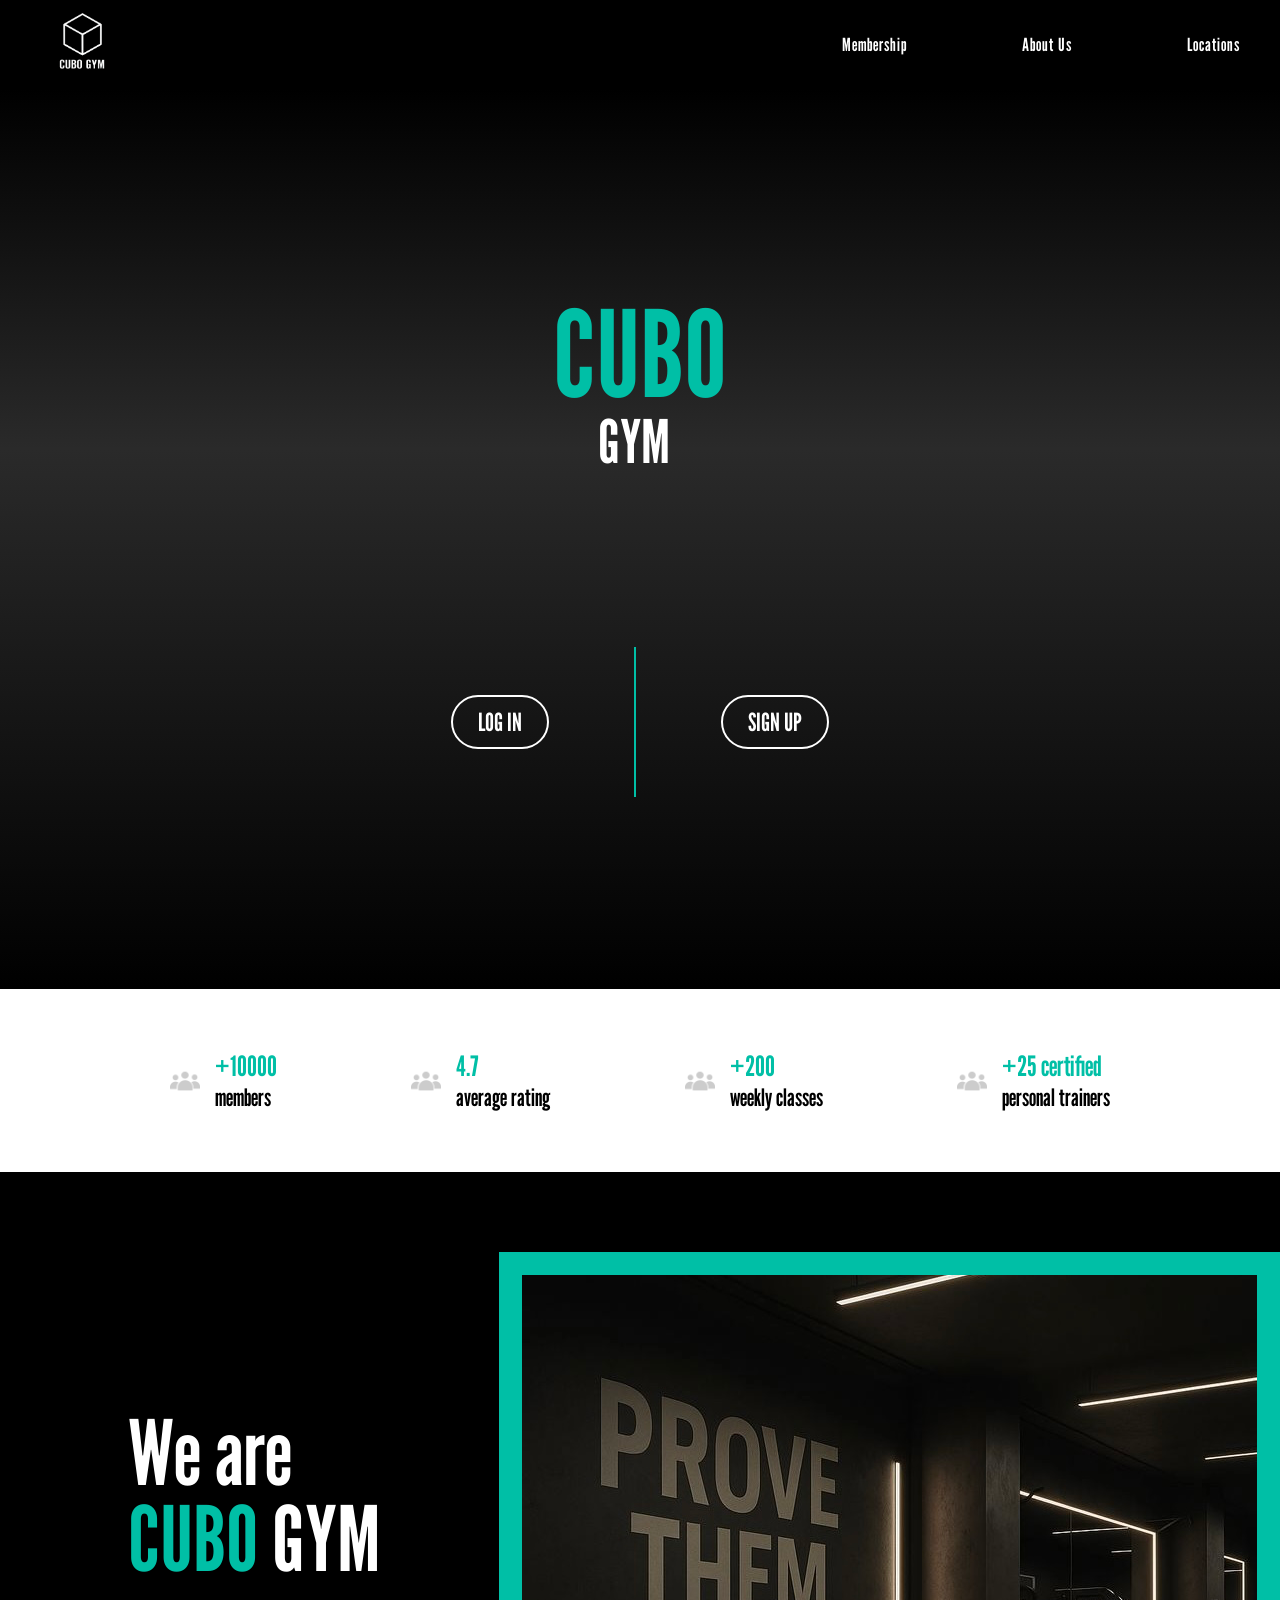
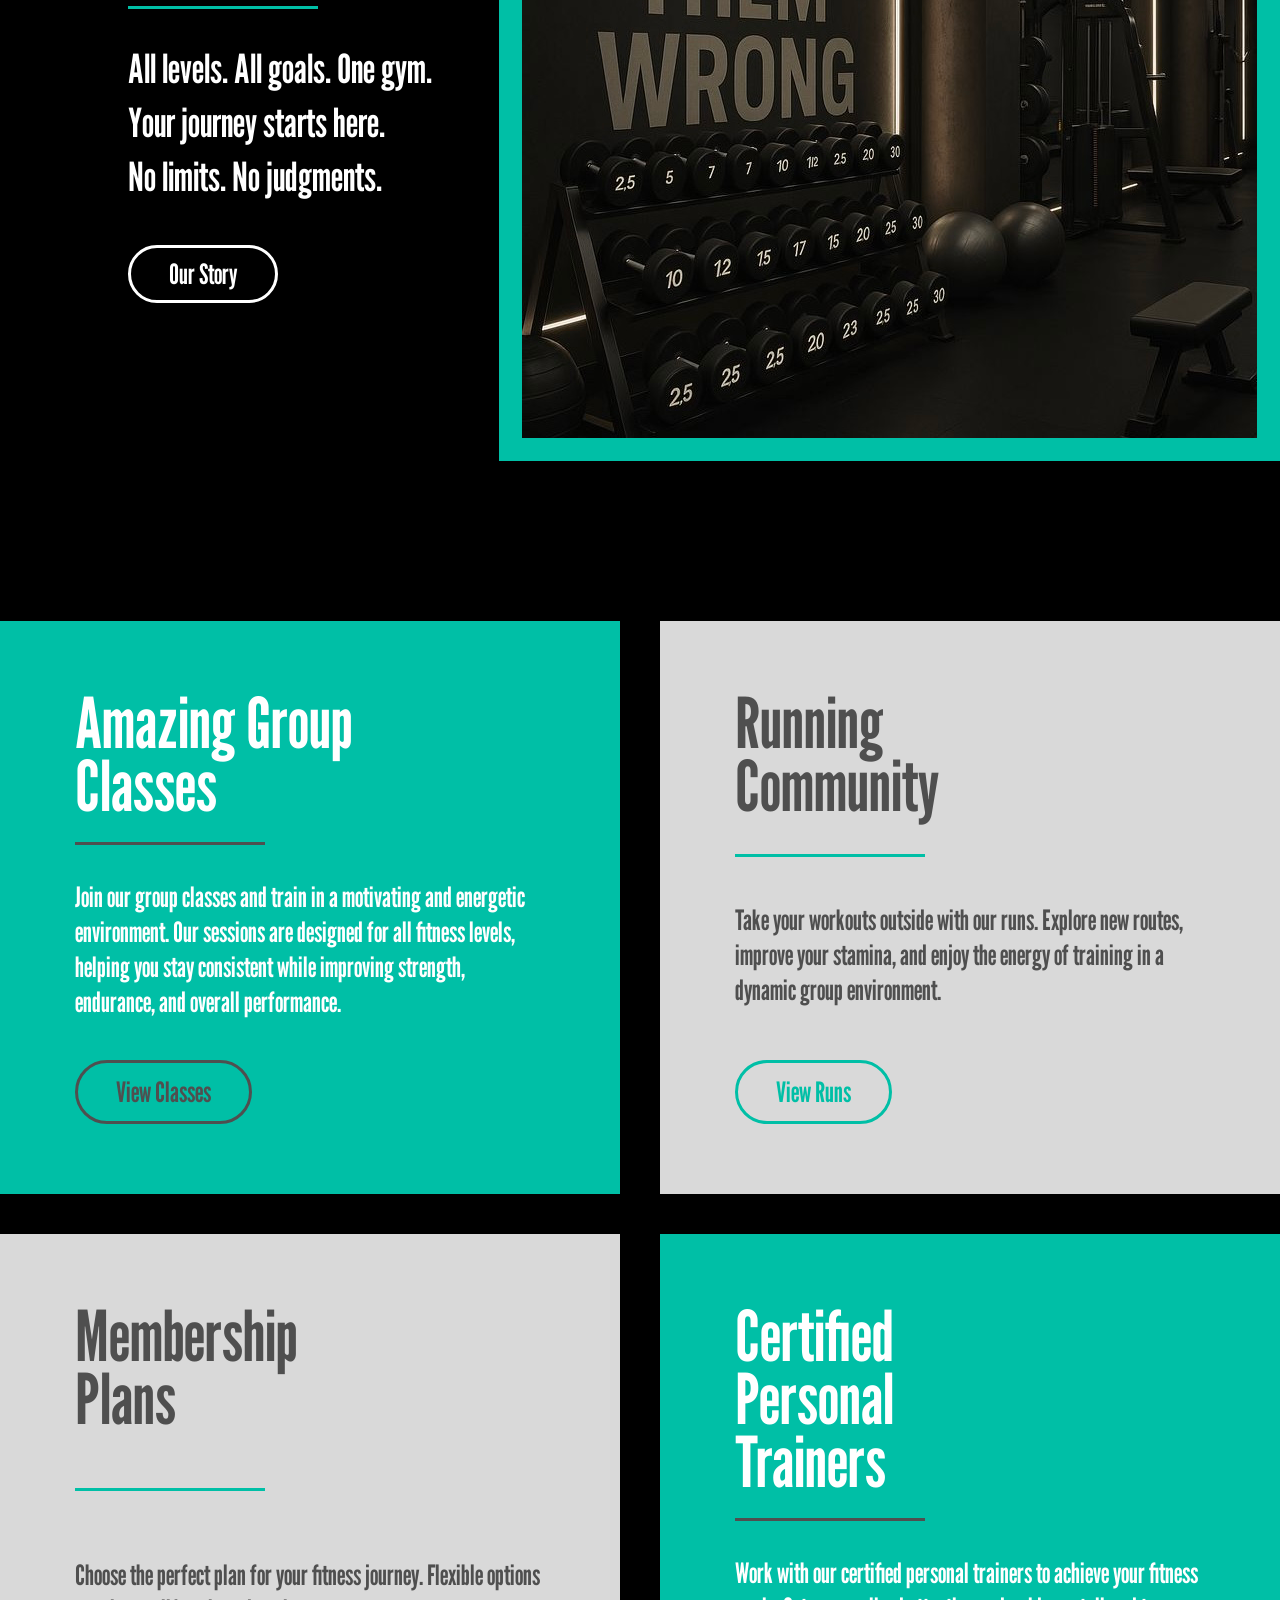
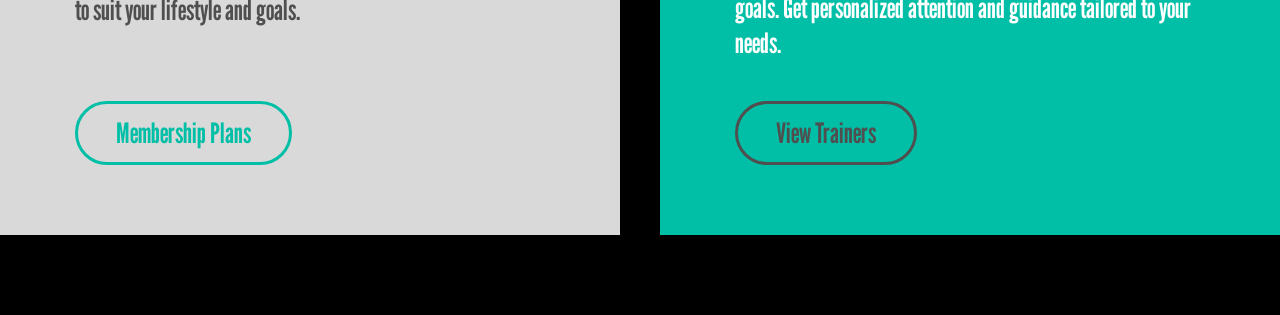
==== HTML/index.html @ 303e876b "parte dos cards está feita, tanto html como css, continua a faltar parte de resizing" ====
<!DOCTYPE html>
<html lang="en">
<head>
    <meta charset="UTF-8">
    <meta name="viewport" content="width=device-width, initial-scale=1.0">
    <title>CUBO GYM</title>
    <link rel="stylesheet" href="../CSS/index.css">
    <link href="https://fonts.googleapis.com/css2?family=League+Gothic&display=swap" rel="stylesheet">
</head>
<body>
    <header>
        <nav class="navbar">
            <a href="index.html" class="logo">
                <img src="../images/logo.png" alt="CUBO GYM logo">
            </a>

            <ul class="nav-links">
                <li><a href="membership.html">Membership</a></li>
                <li><a href="about.html">About Us</a></li>
                <li><a href="locations.html">Locations</a></li>
            </ul>
        </nav>
    </header>

    <main>
        <section class="hero">
            <div class="hero-title">
                <h1>CUBO</h1>
                <h2>GYM</h2>
            </div>

            <div class="hero-buttons">
                <a href="login.html">LOG IN</a>
                <div class = "hero-divider"></div>
                <a href="register.html">SIGN UP</a>
            </div>
        </section>

        <section class="stats">
            <div class="stat-card">
                <img src="../images/membros.png" alt="logo">
                <p class="stat-number">+10000</p>
                <p class="stat-text">members</p>
            </div>

            <div class="stat-card">
                <img src="../images/membros.png" alt="logo">
                <p class="stat-number">4.7</p>
                <p class="stat-text">average rating</p>
            </div>

            <div class="stat-card"> 
                <img src="../images/membros.png" alt="logo">
                <p class="stat-number">+200</p>
                <p class="stat-text">weekly classes</p>
            </div>

            <div class="stat-card">
                <img src="../images/membros.png" alt="logo">
                <p class="stat-number">+25 certified</p>
                <p class="stat-text">personal trainers</p>
            </div>
        </section>

        <section class="about">
            <div class="about-text">
                <h2>We are<br><span>CUBO</span> GYM</h2>
                <div class="about-divider"></div>
                <p>All levels. All goals. One gym.</p>
                <p>Your journey starts here.</p>
                <p>No limits. No judgments.</p>

                <a href="about.html" class="about-button">Our Story</a>
            </div>

            <div class="about-image">
                <img src="../images/gym.png" alt="Interior of CUBO GYM">
            </div>
        </section>

        <section class = "cards">
            <div class = "card1">
                <h2>Amazing Group Classes</h2>
                <div class="about-divider1"></div>
                <p>Join our group classes and train in a motivating and energetic environment. Our sessions are designed for all fitness levels, helping you stay consistent while improving strength, endurance, and overall performance.</p>

                <a href="classes.html" class="card-button">View Classes</a>
            </div>
            <div class = "card">
                <h2>Running Community</h2>
                <div class="about-divider"></div>
                <p>Take your workouts outside with our runs. Explore new routes, improve your stamina, and enjoy the energy of training in a dynamic group environment.</p>

                <a href="runs.html" class="card-button">View Runs</a>
            </div>
            <div class = "card">
                <h2>Membership Plans</h2>
                <div class="about-divider"></div>
                <p>Choose the perfect plan for your fitness journey. Flexible options to suit your lifestyle and goals.</p>

                <a href="membership.html" class="card-button">Membership Plans</a>
            </div>
            <div class = "card1">
                <h2>Certified Personal Trainers</h2>
                <div class="about-divider1"></div>
                <p>Work with our certified personal trainers to achieve your fitness goals. Get personalized attention and guidance tailored to your needs.</p>

                <a href="trainers.html" class="card-button">View Trainers</a>
            </div>
        </section>
    </main>

</body>
</html>
---- CSS/index.css ----
* {
    margin: 0;
    padding: 0;
    box-sizing: border-box;
}

body {
    font-family: 'League Gothic', sans-serif;
    background-color: black;
    color: white;
}

/*navbar*/
.navbar {
    display:flex;
    align-items: center;
    justify-content: space-between;

    padding : 0px 40px;
    background-color: black;
}

.logo img{
    height: 85px;
}

.nav-links {
    display: flex;
    gap: 115px;

    list-style: none;
    margin: 0;
    padding: 0;
}

.nav-links a {
    text-decoration: none;
    color: white;
    font-size: 18px;
    font-family: 'League Gothic', sans-serif;
    letter-spacing: 1px;

    transition: 0.3s;
}

.nav-links a:hover {
    color: #00bfa6;
}

/*hero*/
.hero {
    display: flex;
    flex-direction: column;
    align-items: center;
    justify-content: center;

    padding: 80px 10%;
    background: linear-gradient( to bottom, #000000 0%, #2a2a2a 40%, #000000 100%);
    min-height: 100vh;
}


.hero-title {
    font-family: 'League Gothic', sans-serif;
    color: white;
    margin: 0;
}

.hero-title h1 {
    font-size: 120px;
    margin: 0;
    color: #00bfa6;
    margin-bottom: -20px;
}

.hero-title h2 {
    font-size: 60px;
    margin: 0 0 170px 45px;
    
    
}

.hero-buttons {
    display: flex;
    gap: 20px;
    font-size: 25px;
    font-family: 'League Gothic', sans-serif;
    align-items: center;
    gap: 85px;
}

.hero-divider {
    width: 1.5px;
    height: 150px;
    background-color: #00bfa6;
}

.hero-buttons a {
    padding: 10px 25px;
    border: 2px solid white;
    border-radius: 50px;
    color: white;
    text-decoration: none;
    transition: 0.3s;
    align-items: center;
}

.hero-buttons a:hover {
    color: #00bfa6;
    border-color: #00bfa6;
    transform: scale(1.15);
}

/*stats*/
.stats {
    display: flex;
    justify-content: space-around;
    padding: 60px 8%;
    background-color: white;
    font-family: 'League Gothic', sans-serif;
    color: black;
}

.stat-card {
    display: grid;
    grid-template-columns: auto 1fr;
    grid-template-rows: auto auto;
    column-gap: 15px;
    align-items: center;
}

.stat-card img {
    grid-row: 1 / 3;
    height: 30px;
    opacity: 0.2;
}

.stat-number {
    font-size: 28px;
    color: #00bfa6;
    margin: 0;
}

.stat-text {
    font-size: 24px;
    color: black;
}

/* about */
.about {
    display: flex;
    justify-content: space-between;
    align-items: center;

    padding: 80px 0 80px 10%;
    background-color: black;
}

.about-text {
    max-width: 420px;
    font-family: 'League Gothic', sans-serif;
}

.about-text h2 {
    margin: 0;
    font-size: 90px;
    line-height: 0.95;
    color: white;
    font-weight: normal;
}

.about-text h2 span {
    color: #00bfa6;
}

.about-divider {
    width: 190px;
    height: 2px;
    background-color: #00bfa6;
    margin: 18px 0 35px 0;
}

.about-text p {
    margin: 0;
    color: white;
    font-size: 40px;
    line-height: 1.2;
}

.about-text p + p {
    margin-top: 6px;
}

.about-button {
    display: inline-block;
    margin-top: 45px;
    padding: 12px 38px;

    border: 3px solid white;
    border-radius: 999px;

    color: white;
    text-decoration: none;
    font-family: 'League Gothic', sans-serif;
    font-size: 28px;
    line-height: 1;
    transition: 0.3s;
}

.about-button:hover {
    color: #00bfa6;
    border-color: #00bfa6;
    transform: scale(1.15);
}

.about-image img {
    display: block;
    width: 100%;
    height: auto;
    border: 23px solid #00bfa6;
}

/* cards */
.cards {
    display: grid;
    grid-template-columns: repeat(2, 1fr);
    gap: 40px;
    padding: 80px 0;
}

.card,
.card1 {
    padding: 70px 75px;
    min-height: 420px;
    display: flex;
    flex-direction: column;
    justify-content: space-between;
    box-sizing: border-box;
}

.card {
    background-color: #d9d9d9;
}

.card1 {
    background-color: #00bfa6;
}

.card h2,
.card1 h2 {
    margin: 0;
    font-size: 70px;
    line-height: 0.9;
    max-width: 320px;
    font-family: 'League Gothic', sans-serif;
    font-weight: normal;
}

.card h2 {
    color: #4f4f4f;
}

.card1 h2 {
    color: white;
}

.about-divider,
.about-divider1 {
    width: 190px;
    height: 3px;
    margin: 25px 0 35px 0;
}

.about-divider {
    background-color: #00bfa6;
}

.about-divider1 {
    background-color: #4f4f4f;
}

.card p,
.card1 p {
    margin: 0;
    font-size: 28px;
    line-height: 1.25;
    font-family: 'League Gothic', sans-serif;
    max-width: 500px;
}

.card p {
    color: #4f4f4f;
}

.card1 p {
    color: white;
}

.card-button {
    display: inline-block;
    align-self: flex-start;
    margin-top: 40px;
    padding: 12px 38px;
    border-radius: 50px;
    text-decoration: none;
    font-family: 'League Gothic', sans-serif;
    font-size: 28px;
    transition: 0.3s;
}

.card .card-button {
    border: 3px solid #00bfa6;
    color: #00bfa6;
    background-color: transparent;
}

.card1 .card-button {
    border: 3px solid #4f4f4f;
    color: #4f4f4f;
    background-color: transparent;
}

.card-button:hover {
    transform: scale(1.15);
}
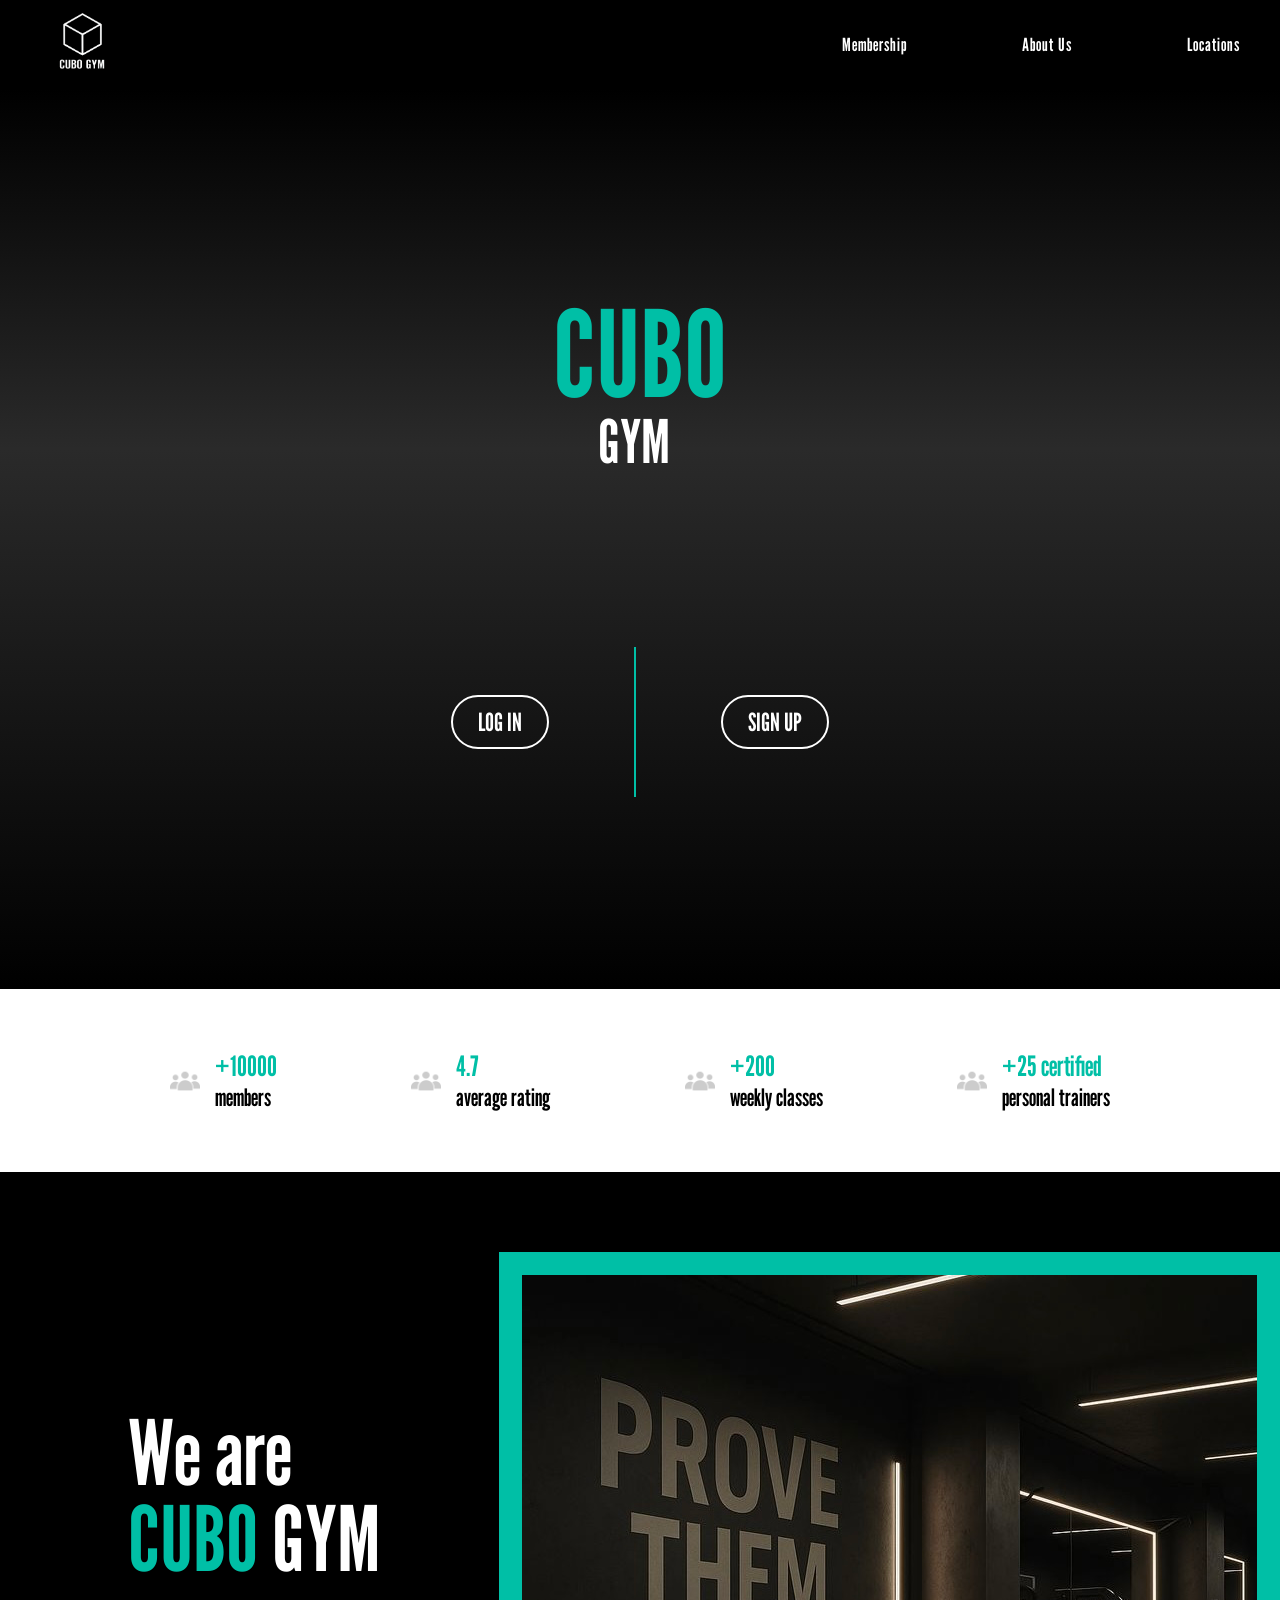
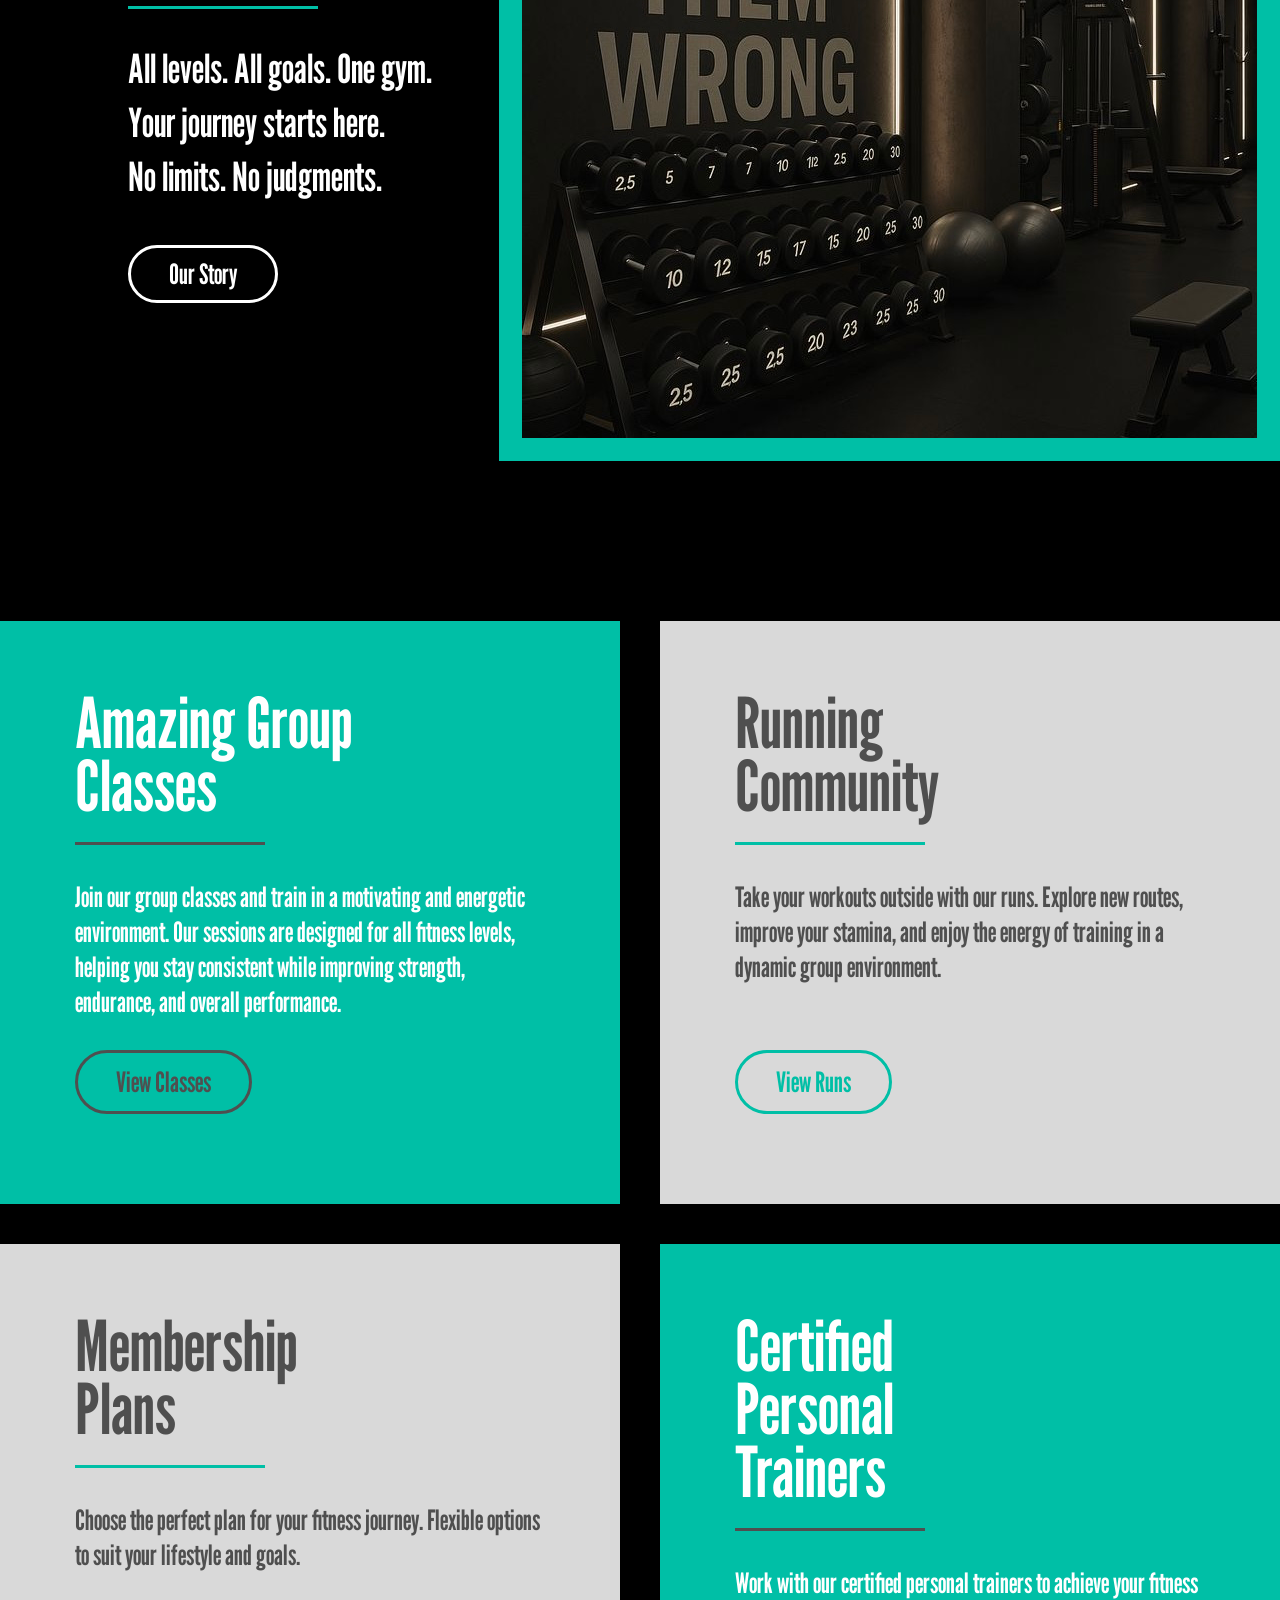
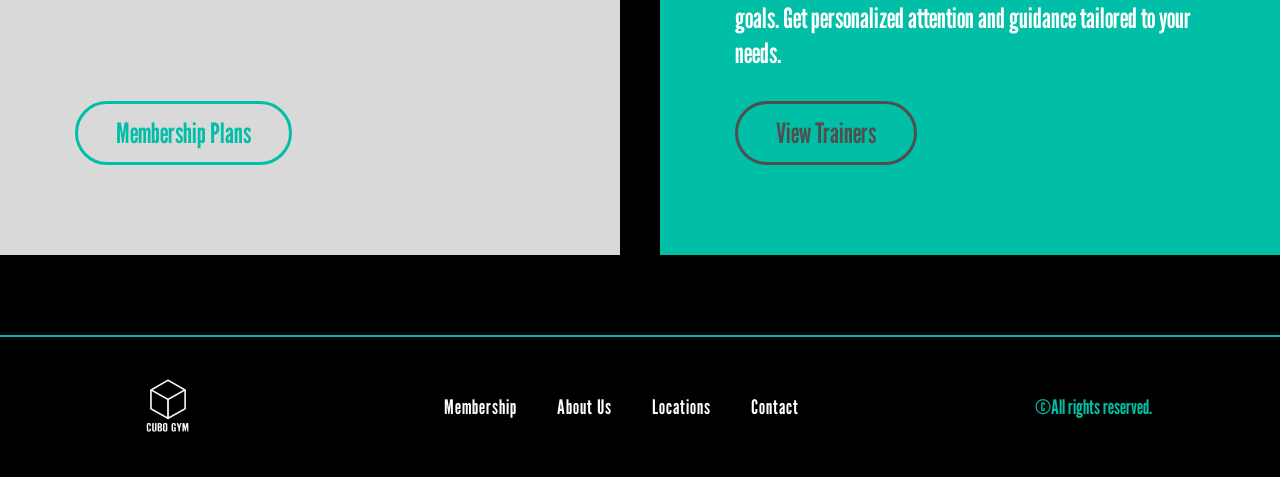
==== commit fe7b7bea: "footer feito" ====
--- a/HTML/index.html
+++ b/HTML/index.html
@@ -109,6 +109,22 @@
             </div>
         </section>
     </main>
-
-</body>
+    
+    <footer class="footer">
+        <div class="footer-left">
+            <a href="index.html" class="footer-logo">
+                <img src="../images/logo.png" alt="CUBO GYM logo">
+             </a>
+        </div>
+        <div class="footer-center">
+            <a href="membership.html">Membership</a>
+            <a href="about.html">About Us</a>
+            <a href="locations.html">Locations</a>
+            <a href="contact.html">Contact</a>
+        </div>
+        <div class="footer-right">
+            <p>&copy;All rights reserved.</p>
+        </div>
+        </footer>
+    </body>
 </html>
--- a/CSS/index.css
+++ b/CSS/index.css
@@ -234,7 +234,7 @@
     min-height: 420px;
     display: flex;
     flex-direction: column;
-    justify-content: space-between;
+    justify-content: flex-start;
     box-sizing: border-box;
 }
 
@@ -282,6 +282,7 @@
 .card p,
 .card1 p {
     margin: 0;
+    margin-bottom: 30px;
     font-size: 28px;
     line-height: 1.25;
     font-family: 'League Gothic', sans-serif;
@@ -299,7 +300,8 @@
 .card-button {
     display: inline-block;
     align-self: flex-start;
-    margin-top: 40px;
+    margin-top: auto;
+    margin-bottom: 20px;
     padding: 12px 38px;
     border-radius: 50px;
     text-decoration: none;
@@ -322,4 +324,45 @@
 
 .card-button:hover {
     transform: scale(1.15);
+}
+
+/* footer */
+.footer {
+    display: flex;
+    justify-content: space-between;
+    align-items: center;
+
+    padding: 30px 10%;
+    background-color: black;
+    border-top: 2px solid #00bfa6;
+}
+
+.footer-left img {
+    height: 80px;
+    display: block;
+}
+
+.footer-center {
+    display: flex;
+    gap: 40px;
+}
+
+.footer-center a {
+    text-decoration: none;
+    color: white;
+    font-family: 'League Gothic', sans-serif;
+    font-size: 20px;
+    letter-spacing: 1px;
+    transition: 0.3s;
+}
+
+.footer-center a:hover {
+    color: #00bfa6;
+}
+
+.footer-right p {
+    margin: 0;
+    color: #00bfa6;
+    font-family: 'League Gothic', sans-serif;
+    font-size: 20px;
 }
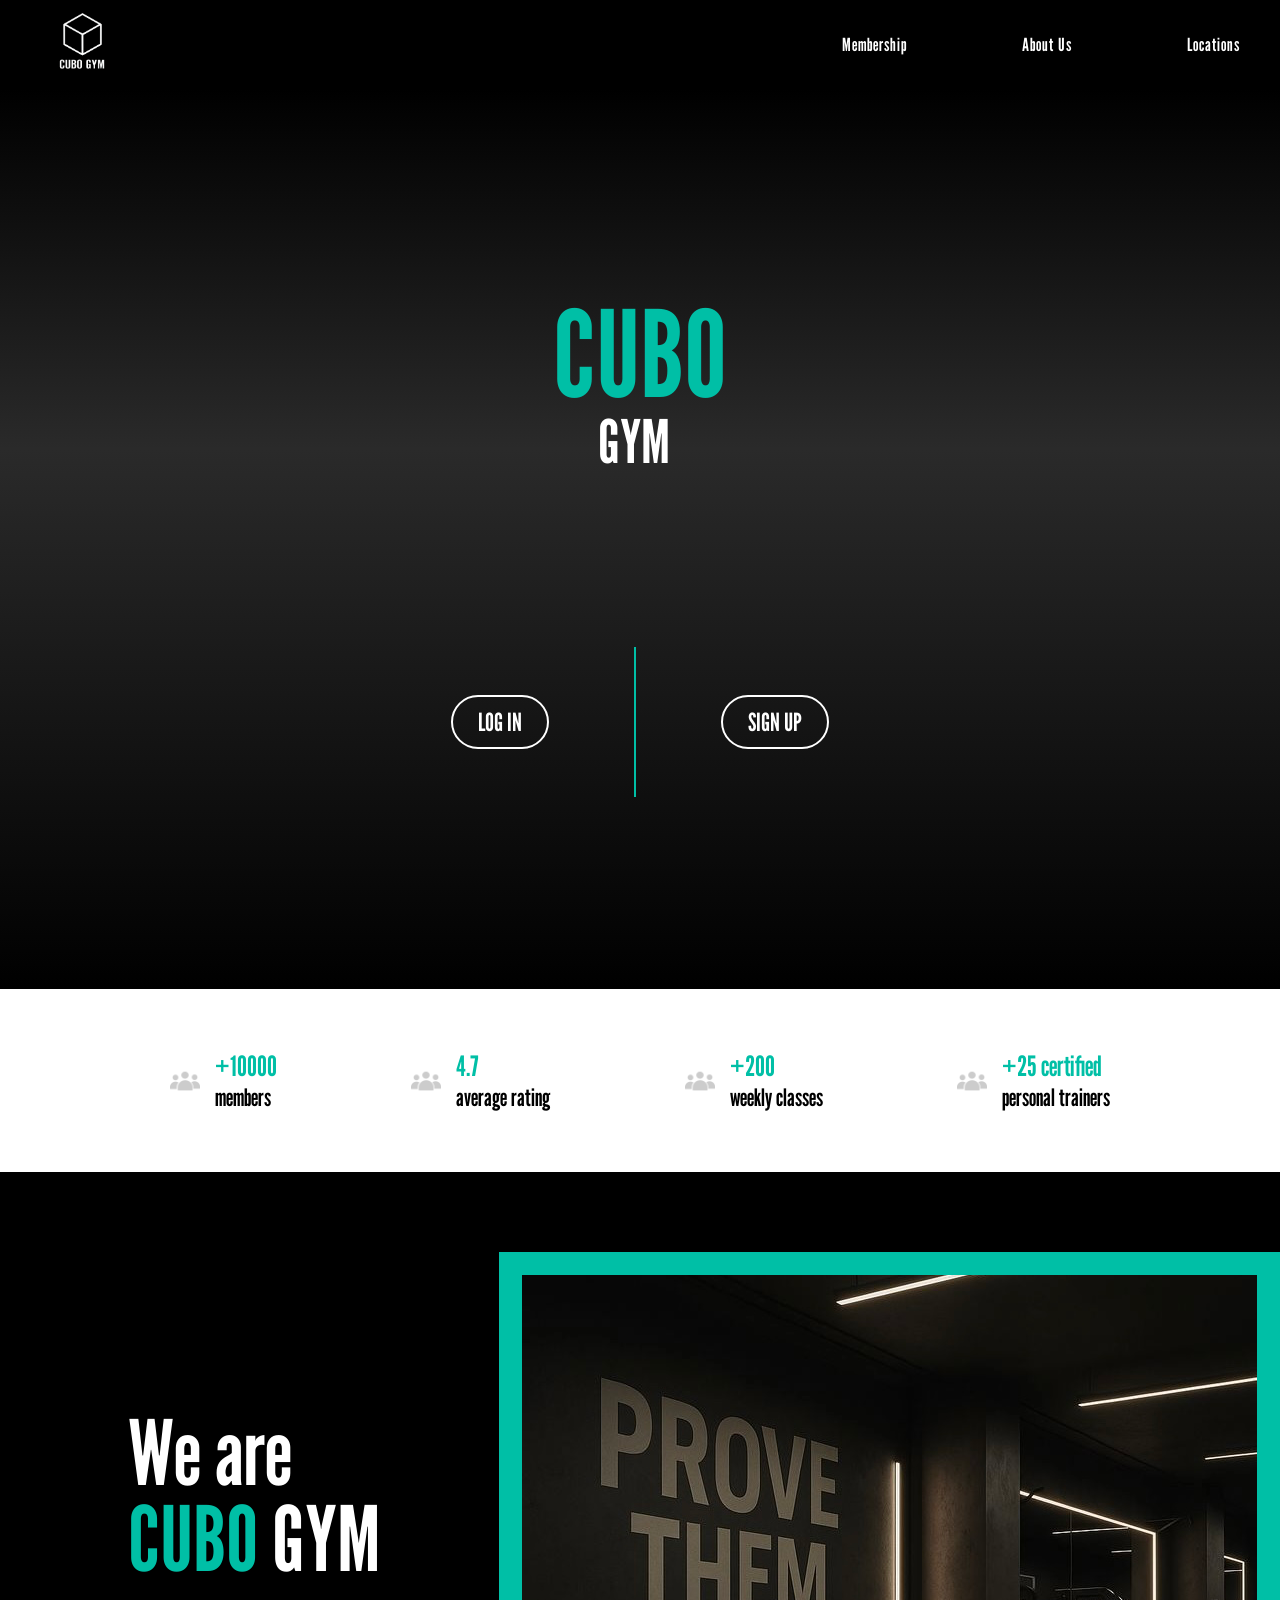
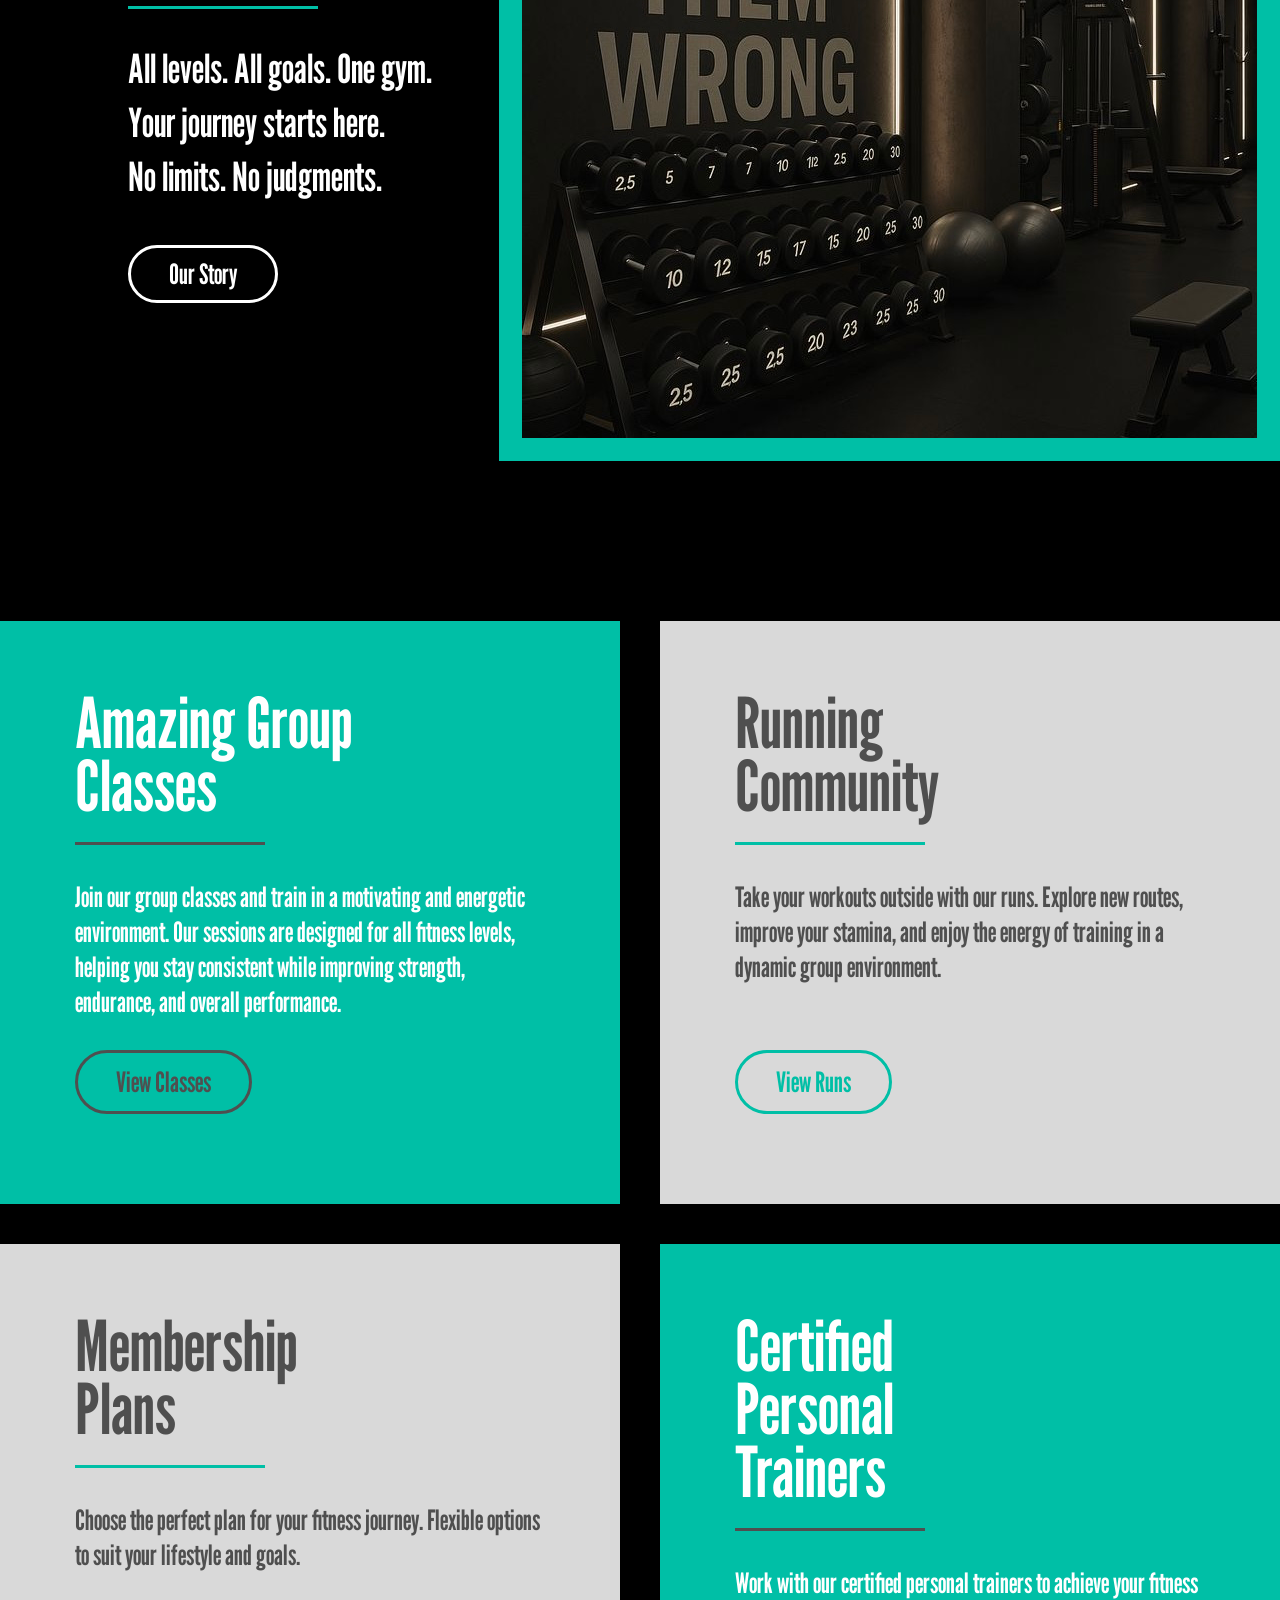
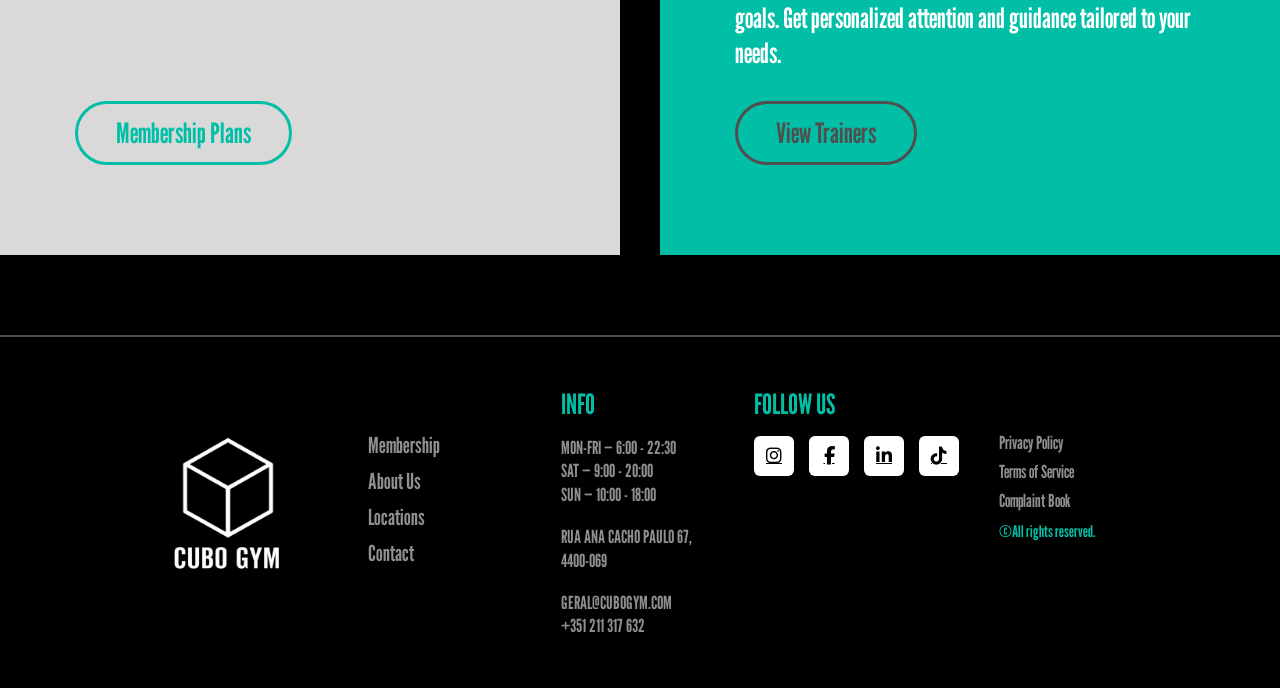
==== commit 2d95536b: "melhorei o footer, acrescentei conteúdo no html e deixei a disposição do footer bonita e responsiva" ====
--- a/HTML/index.html
+++ b/HTML/index.html
@@ -6,6 +6,7 @@
     <title>CUBO GYM</title>
     <link rel="stylesheet" href="../CSS/index.css">
     <link href="https://fonts.googleapis.com/css2?family=League+Gothic&display=swap" rel="stylesheet">
+    <link rel="stylesheet" href="https://cdnjs.cloudflare.com/ajax/libs/font-awesome/6.5.0/css/all.min.css">
 </head>
 <body>
     <header>
@@ -111,18 +112,41 @@
     </main>
     
     <footer class="footer">
-        <div class="footer-left">
+        <div class="footer-logo">
             <a href="index.html" class="footer-logo">
                 <img src="../images/logo.png" alt="CUBO GYM logo">
              </a>
         </div>
-        <div class="footer-center">
+        <div class="footer-links">
             <a href="membership.html">Membership</a>
             <a href="about.html">About Us</a>
             <a href="locations.html">Locations</a>
             <a href="contact.html">Contact</a>
         </div>
+        <div class="footer-info">
+            <h3>INFO</h3>
+            <p>MON-FRI — 6:00 - 22:30</p>
+            <p>SAT — 9:00 - 20:00</p>
+            <p>SUN — 10:00 - 18:00</p>
+            <br>
+            <p>RUA ANA CACHO PAULO 67, 4400-069</p>
+            <br>
+            <p>GERAL@CUBOGYM.COM</p>
+            <p>+351 211 317 632</p>
+        </div>
+        <div class="footer-socials">
+            <h3>FOLLOW US</h3>
+            <div class="social-icons">
+                <a href="#"><i class="fa-brands fa-instagram"></i></a>
+                <a href="#"><i class="fa-brands fa-facebook-f"></i></a>
+                <a href="#"><i class="fa-brands fa-linkedin-in"></i></a>
+                <a href="#"><i class="fa-brands fa-tiktok"></i></a>
+            </div>
+        </div>
         <div class="footer-right">
+            <a href="privacy.html">Privacy Policy</a>
+            <a href="terms.html">Terms of Service</a>
+            <a href="complaints.html">Complaint Book</a>
             <p>&copy;All rights reserved.</p>
         </div>
         </footer>
--- a/CSS/index.css
+++ b/CSS/index.css
@@ -328,41 +328,267 @@
 
 /* footer */
 .footer {
-    display: flex;
-    justify-content: space-between;
-    align-items: center;
-
-    padding: 30px 10%;
+    display: grid;
+    grid-template-columns: repeat(5, 1fr);
+    gap: 40px;
+    padding: 50px 10%;
     background-color: black;
-    border-top: 2px solid #00bfa6;
-}
-
-.footer-left img {
-    height: 80px;
-    display: block;
-}
-
-.footer-center {
-    display: flex;
-    gap: 40px;
-}
-
-.footer-center a {
+    border-top: 2px solid #4f4f4f;
+    font-family: 'League Gothic', sans-serif;
+}
+
+.footer-logo img {
+    height: 200px;
+    margin-top: 20px;;
+}
+
+
+.footer-links {
+    display: flex;
+    flex-direction: column;
+    gap: 10px;
+    margin-top: 45px;
+}
+
+.footer-links a {
     text-decoration: none;
-    color: white;
-    font-family: 'League Gothic', sans-serif;
-    font-size: 20px;
-    letter-spacing: 1px;
-    transition: 0.3s;
-}
-
-.footer-center a:hover {
+    color: #8f8f8f;
+    font-size: 22px;
+    transition: 0.3s;
+    width: fit-content;
+}
+
+.footer-links a:hover {
+    color: #00bfa6;
+}
+
+.footer-info h3,
+.footer-socials h3 {
+    color: #00bfa6;
+    font-size: 28px;
+    margin-bottom: 15px;
+}
+
+.footer-info p {
+    margin: 0;
+    color: #8f8f8f;
+    font-size: 18px;
+    line-height: 1.3;
+}
+
+.social-icons {
+    display: flex;
+    gap: 15px;
+    margin-top: 10px;
+}
+
+.social-icons a {
+    display: flex;
+    justify-content: center;
+    align-items: center;
+    width: 40px;
+    height: 40px;
+    background-color: white;
+    color: black;
+    border-radius: 6px;
+    font-size: 18px;
+    transition: 0.3s;
+}
+
+.social-icons a:hover {
+    background-color: #00bfa6;
+    color: white;
+    transform: scale(1.1);
+}
+
+.footer-right {
+    display: flex;
+    flex-direction: column;
+    gap: 8px;
+    margin-top:45px;
+}
+
+.footer-right a {
+    text-decoration: none;
+    color: #8f8f8f;
+    font-size: 18px;
+    transition: 0.3s;
+    width: fit-content;
+}
+
+.footer-right a:hover {
     color: #00bfa6;
 }
 
 .footer-right p {
-    margin: 0;
-    color: #00bfa6;
-    font-family: 'League Gothic', sans-serif;
-    font-size: 20px;
+    margin-top: 3px;
+    color: #00bfa6;
+    font-size: 16px;
+}
+
+/* responsive */
+@media (max-width: 768px) {
+
+    /* navbar */
+    .navbar {
+        flex-direction: column;
+        gap: 15px;
+        padding: 20px;
+    }
+
+    .logo img {
+        height: 65px;
+    }
+
+    .nav-links {
+        gap: 30px;
+        flex-wrap: wrap;
+        justify-content: center;
+    }
+
+    /* hero */
+    .hero {
+        min-height: 80vh;
+        padding: 60px 5%;
+    }
+
+    .hero-title h1 {
+        font-size: 90px;
+        text-align: center;
+    }
+
+    .hero-title h2 {
+        font-size: 45px;
+        margin: 0 0 100px 30px;
+    }
+
+    .hero-buttons {
+        gap: 35px;
+        font-size: 22px;
+    }
+
+    .hero-divider {
+        height: 100px;
+    }
+
+    /* stats */
+    .stats {
+        flex-direction: column;
+        gap: 35px;
+        align-items: center;
+        padding: 50px 5%;
+    }
+
+    .stat-card {
+        width: 220px;
+    }
+
+    /* about */
+    .about {
+        flex-direction: column;
+        padding: 70px 5%;
+        gap: 50px;
+        text-align: center;
+    }
+
+    .about-text {
+        max-width: 100%;
+    }
+
+    .about-text h2 {
+        font-size: 70px;
+    }
+
+    .about-text p {
+        font-size: 32px;
+    }
+
+    .about-divider {
+        margin-left: auto;
+        margin-right: auto;
+    }
+
+    .about-image img {
+        width: 100%;
+        border-width: 14px;
+    }
+
+    /* cards */
+    .cards {
+        grid-template-columns: 1fr;
+        gap: 0;
+        padding: 0;
+    }
+
+    .card,
+    .card1 {
+        padding: 55px 35px;
+        min-height: auto;
+    }
+
+    .card h2,
+    .card1 h2 {
+        font-size: 55px;
+        max-width: 100%;
+    }
+
+    .card p,
+    .card1 p {
+        font-size: 24px;
+        max-width: 100%;
+    }
+
+    .card-button {
+        font-size: 24px;
+        margin-top: 30px;
+    }
+
+    /* footer */
+    .footer {
+        grid-template-columns: 1fr;
+        gap: 35px;
+        text-align: center;
+        padding: 40px 5%;
+    }
+
+    .footer-logo img {
+        height: 120px;
+        margin: 0 auto;
+    }
+
+    .footer-links,
+    .footer-right {
+        align-items: center;
+        margin-top: 0;
+    }
+
+    .footer-info,
+    .footer-socials {
+        text-align: center;
+    }
+
+    .social-icons {
+        justify-content: center;
+    }
+}
+
+@media (max-width: 1100px) {
+    .footer {
+        grid-template-columns: repeat(2, 1fr);
+        gap: 40px 60px;
+        padding: 45px 8%;
+    }
+
+    .footer-logo img {
+        height: 150px;
+    }
+
+    .footer-links,
+    .footer-right {
+        margin-top: 0;
+    }
+
+    .social-icons {
+        flex-wrap: wrap;
+    }
 }
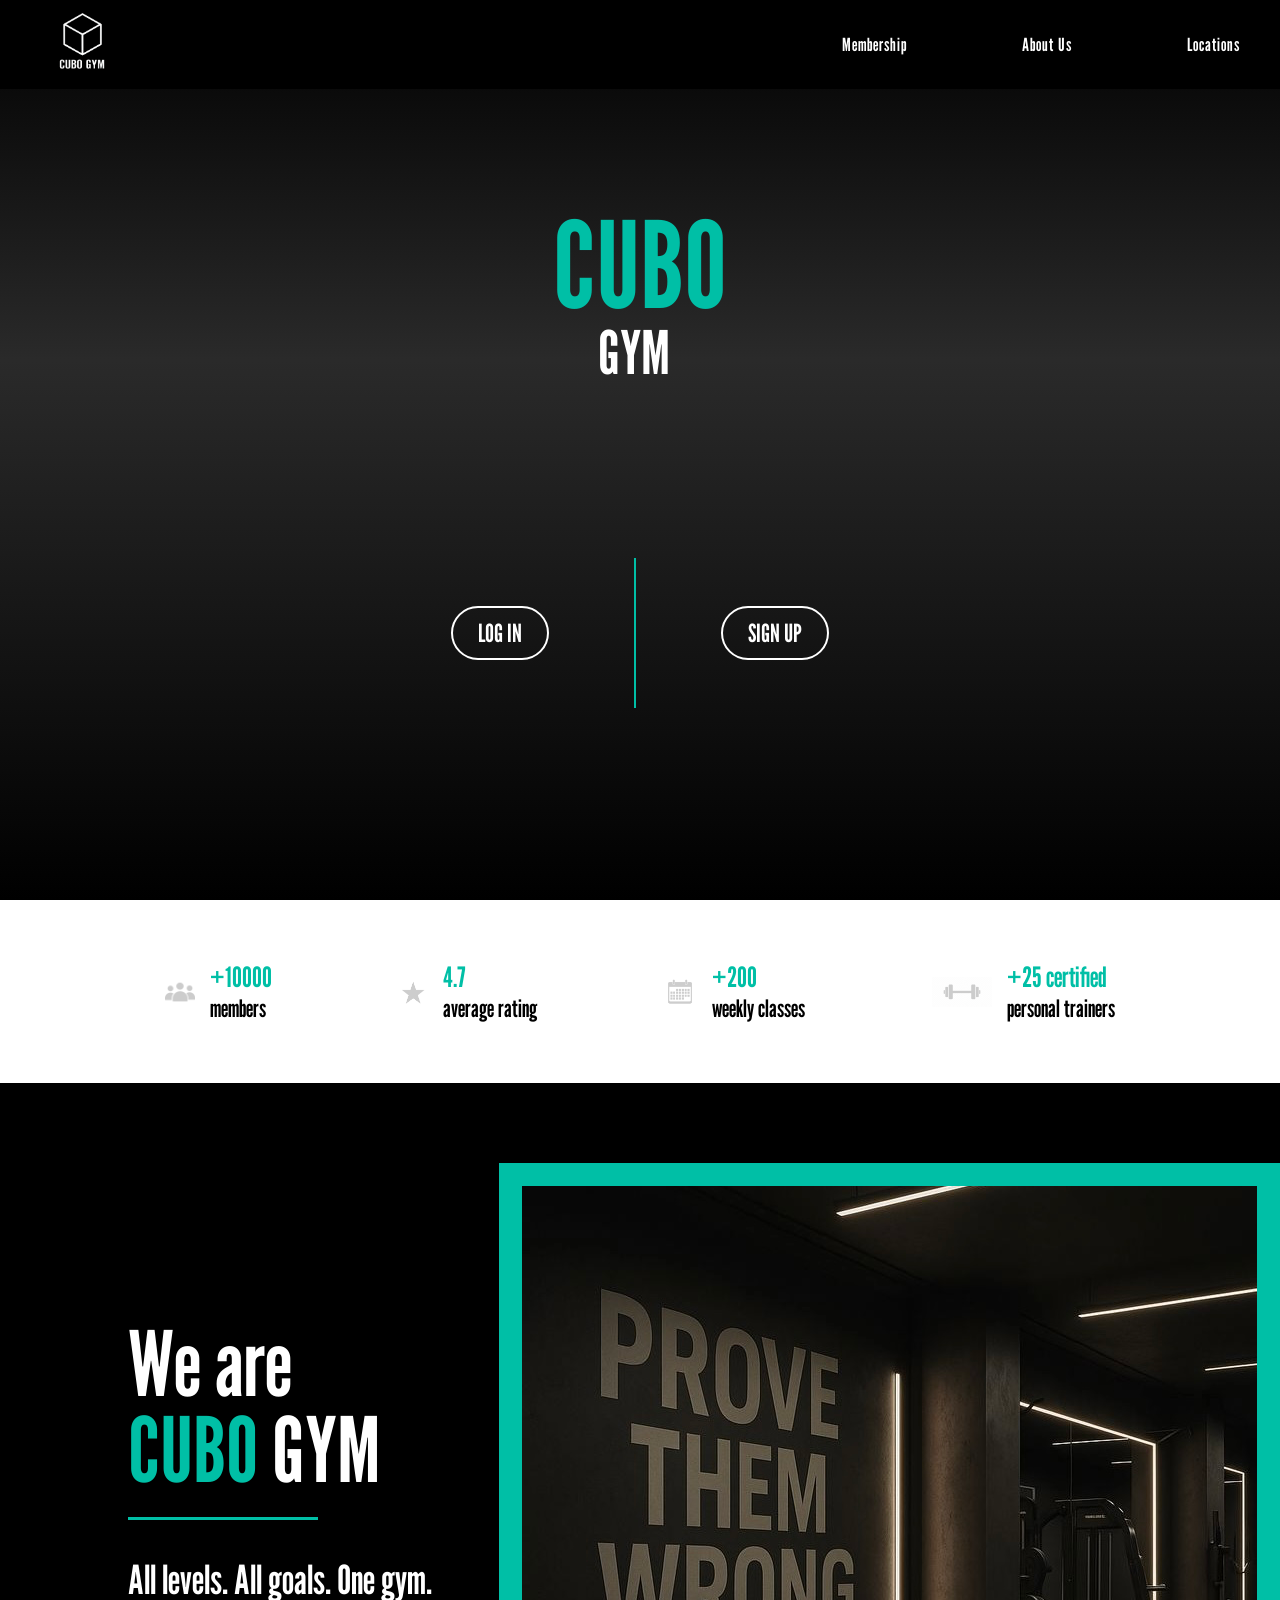
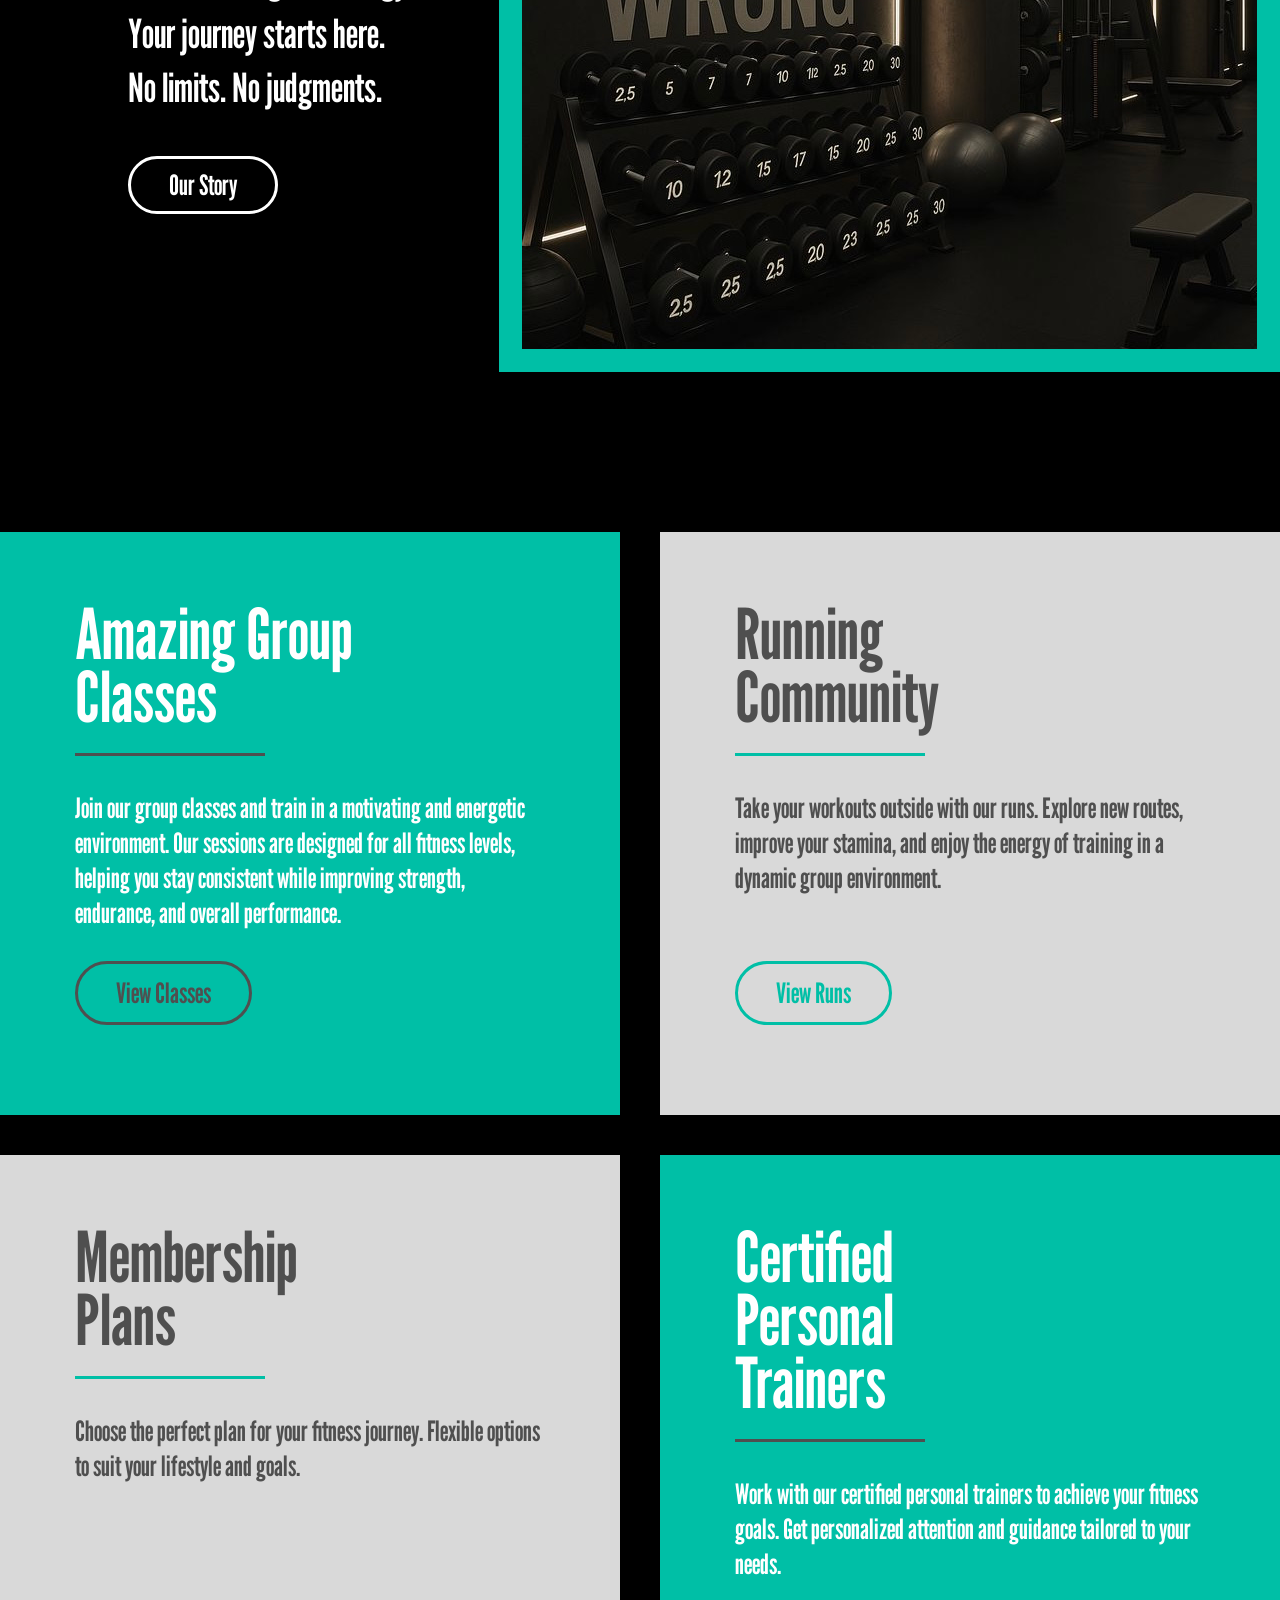
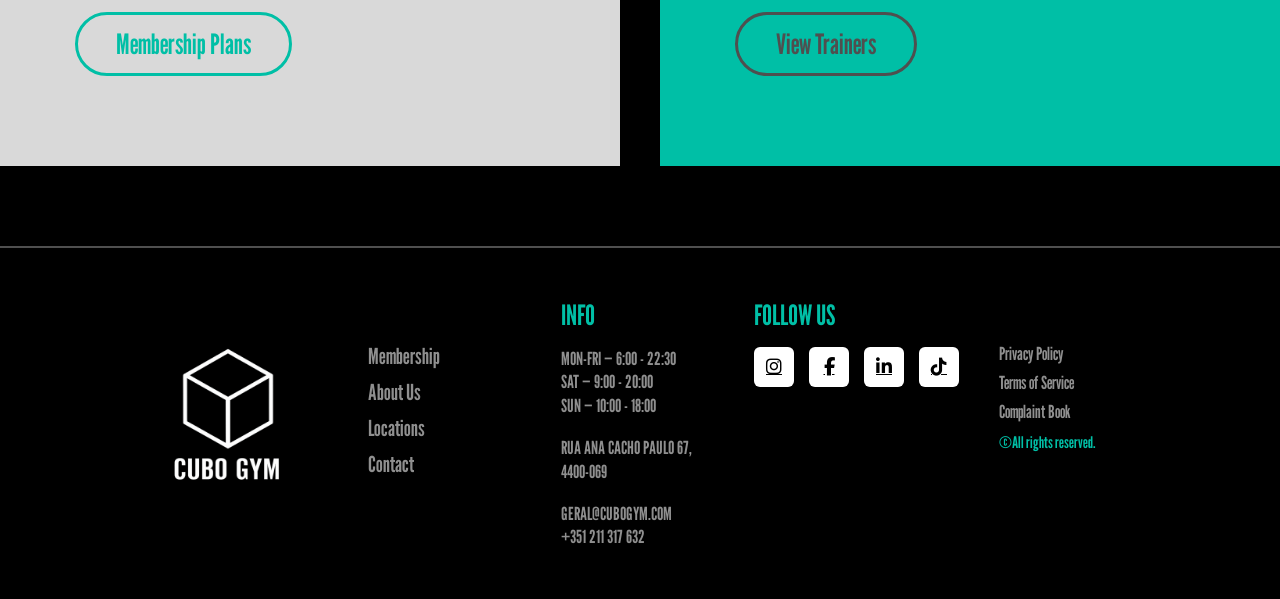
==== commit 07b92470: "uns ajustes a fotos e coloquei a navbar fixed" ====
--- a/HTML/index.html
+++ b/HTML/index.html
@@ -45,19 +45,19 @@
             </div>
 
             <div class="stat-card">
-                <img src="../images/membros.png" alt="logo">
+                <img src="../images/star.png" alt="logo">
                 <p class="stat-number">4.7</p>
                 <p class="stat-text">average rating</p>
             </div>
 
             <div class="stat-card"> 
-                <img src="../images/membros.png" alt="logo">
+                <img src="../images/calendar.png" alt="logo">
                 <p class="stat-number">+200</p>
                 <p class="stat-text">weekly classes</p>
             </div>
 
             <div class="stat-card">
-                <img src="../images/membros.png" alt="logo">
+                <img src="../images/halter.png" alt="logo">
                 <p class="stat-number">+25 certified</p>
                 <p class="stat-text">personal trainers</p>
             </div>
--- a/CSS/index.css
+++ b/CSS/index.css
@@ -15,7 +15,8 @@
     display:flex;
     align-items: center;
     justify-content: space-between;
-
+    position:fixed;
+    width: 100%;
     padding : 0px 40px;
     background-color: black;
 }
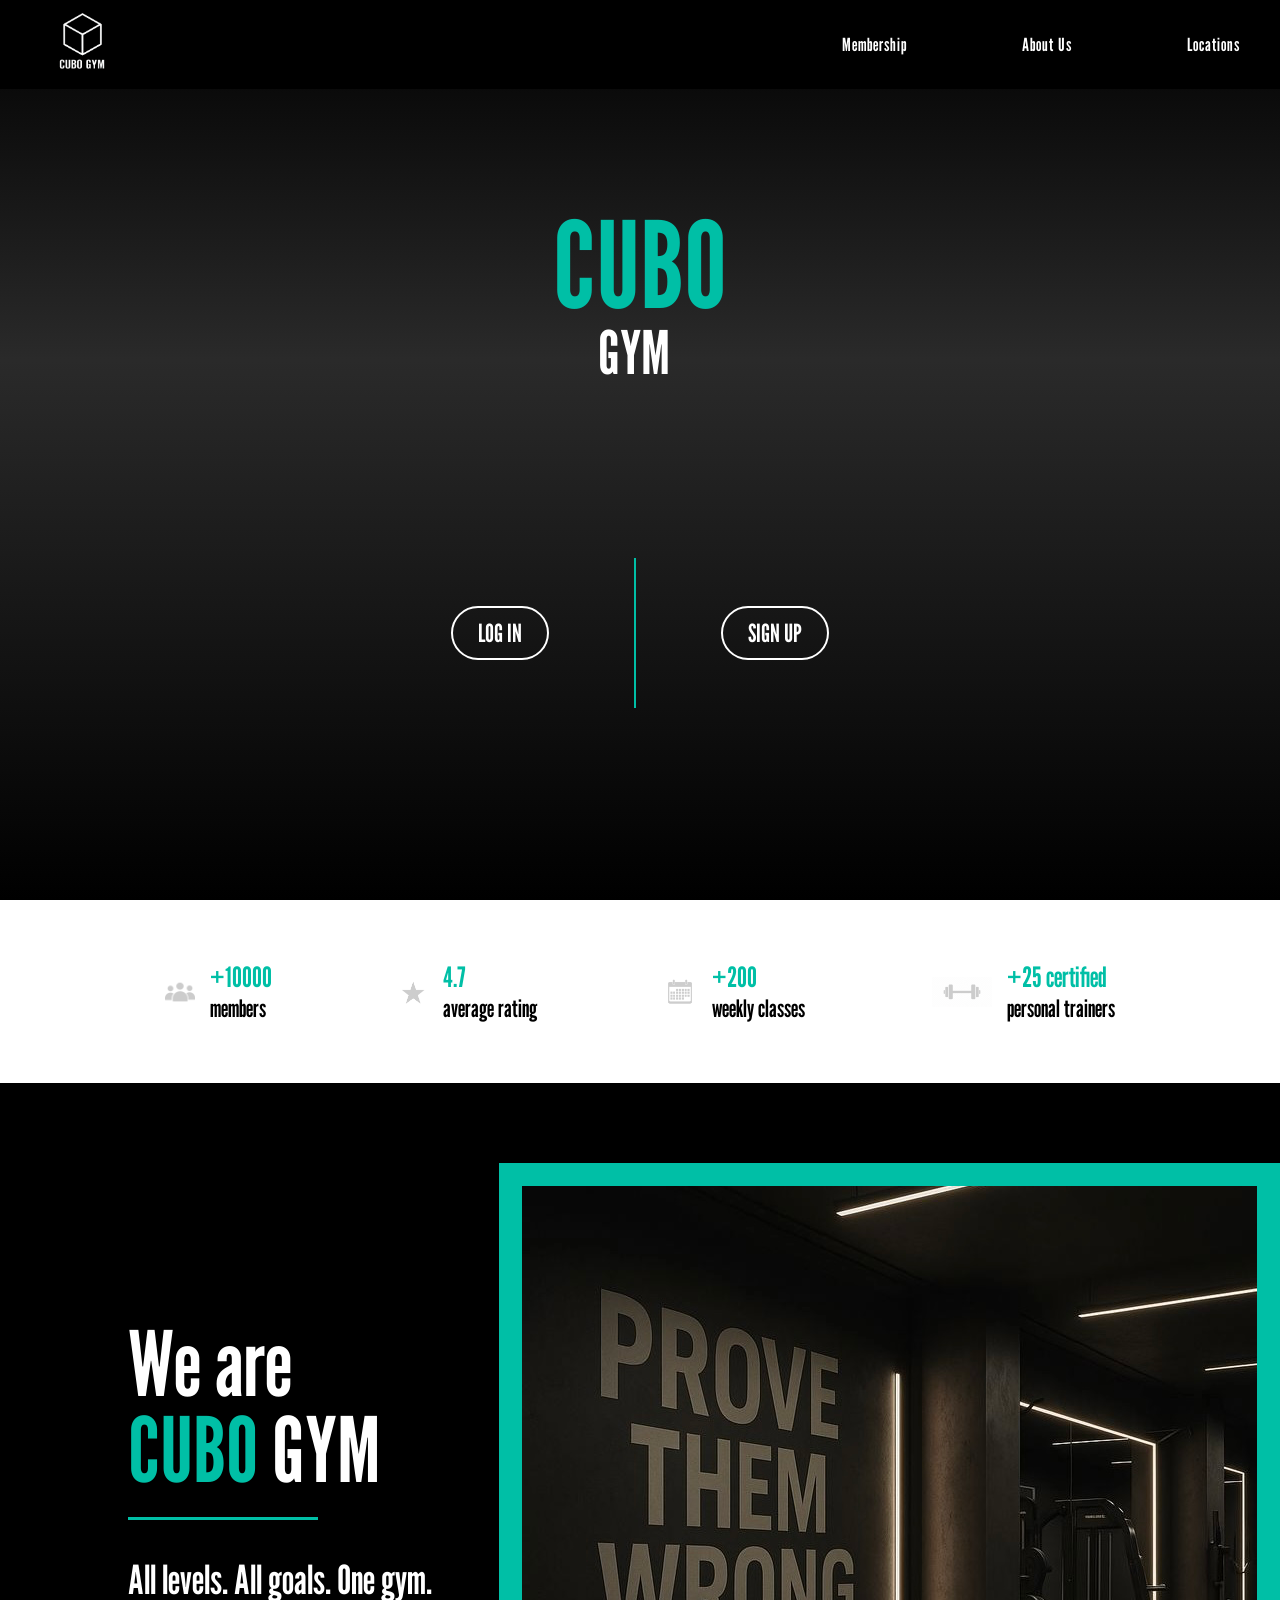
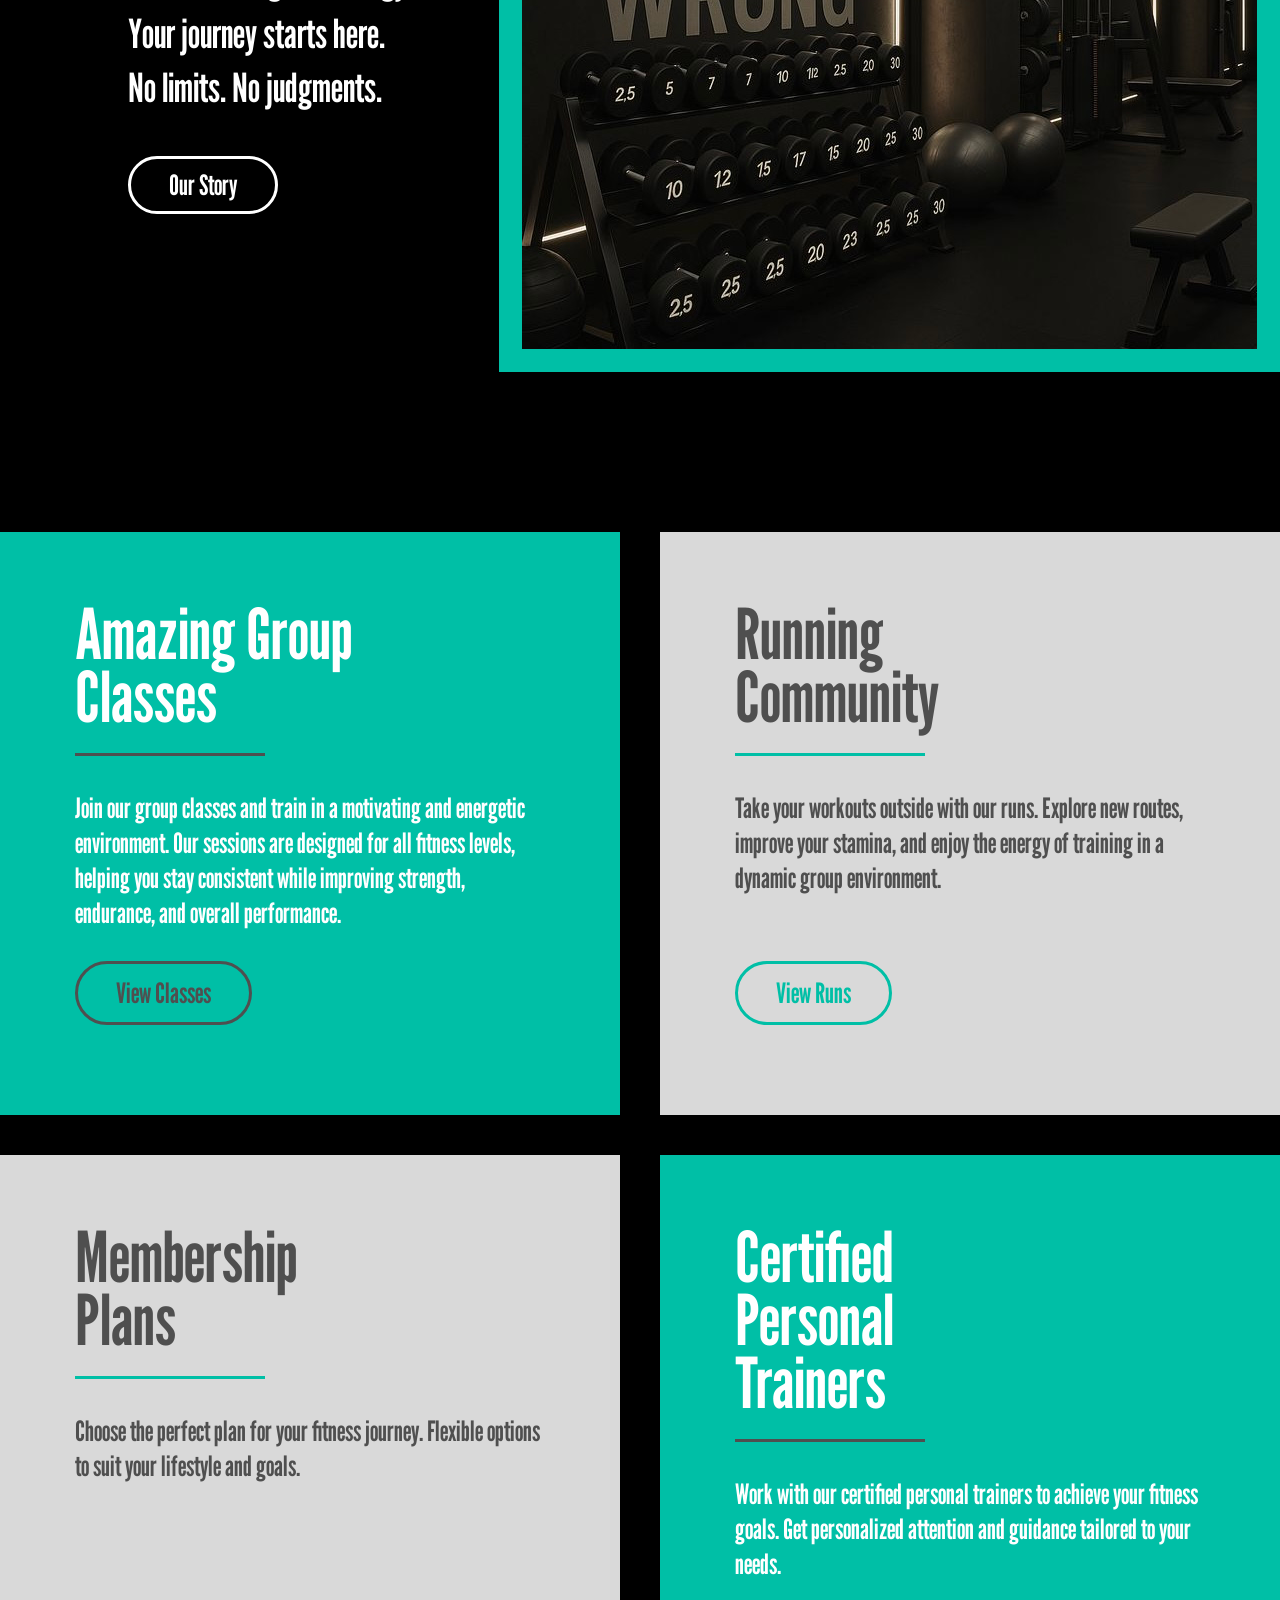
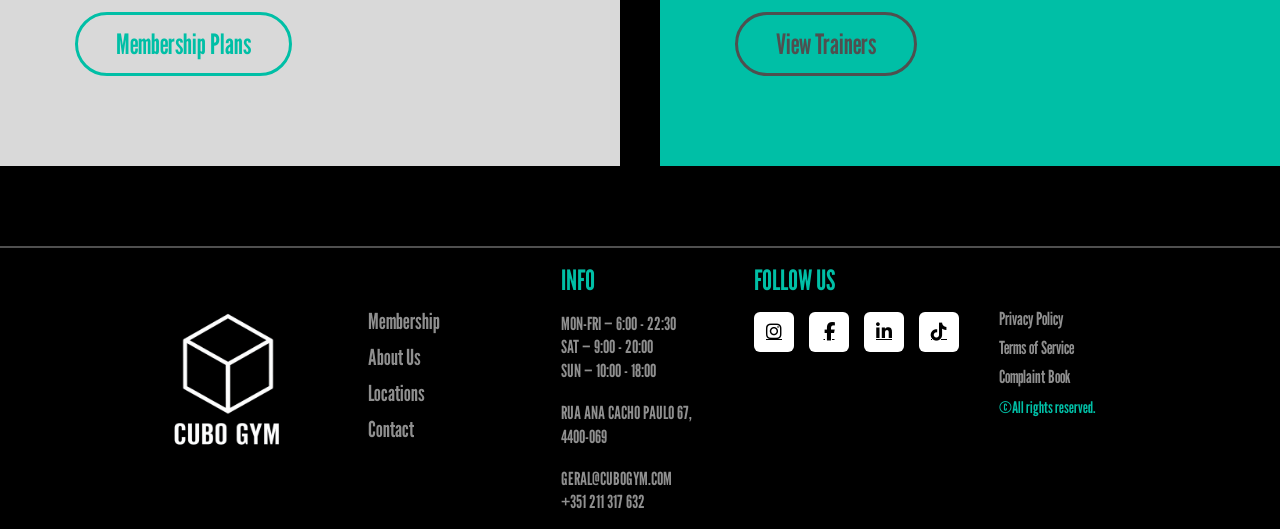
==== commit b80bcf42: "hamburguer feito" ====
--- a/HTML/index.html
+++ b/HTML/index.html
@@ -5,6 +5,7 @@
     <meta name="viewport" content="width=device-width, initial-scale=1.0">
     <title>CUBO GYM</title>
     <link rel="stylesheet" href="../CSS/index.css">
+    <link rel="stylesheet" href="../CSS/style.css">
     <link href="https://fonts.googleapis.com/css2?family=League+Gothic&display=swap" rel="stylesheet">
     <link rel="stylesheet" href="https://cdnjs.cloudflare.com/ajax/libs/font-awesome/6.5.0/css/all.min.css">
 </head>
@@ -14,7 +15,12 @@
             <a href="index.html" class="logo">
                 <img src="../images/logo.png" alt="CUBO GYM logo">
             </a>
-
+            <input type="checkbox" id="menu-toggle">
+            <label for="menu-toggle" class="menu-icon">
+                <span></span>
+                <span></span>
+                <span></span>
+            </label>
             <ul class="nav-links">
                 <li><a href="membership.html">Membership</a></li>
                 <li><a href="about.html">About Us</a></li>
--- a/CSS/index.css
+++ b/CSS/index.css
@@ -1,51 +1,14 @@
-* {
-    margin: 0;
-    padding: 0;
-    box-sizing: border-box;
+:root {
+    --accent: #00bfa6; 
+    --text-main: #ffffff;
+    --text-dim: #8f8f8f;
+    --bg-color: #000000;
 }
 
 body {
     font-family: 'League Gothic', sans-serif;
-    background-color: black;
-    color: white;
-}
-
-/*navbar*/
-.navbar {
-    display:flex;
-    align-items: center;
-    justify-content: space-between;
-    position:fixed;
-    width: 100%;
-    padding : 0px 40px;
-    background-color: black;
-}
-
-.logo img{
-    height: 85px;
-}
-
-.nav-links {
-    display: flex;
-    gap: 115px;
-
-    list-style: none;
-    margin: 0;
-    padding: 0;
-}
-
-.nav-links a {
-    text-decoration: none;
-    color: white;
-    font-size: 18px;
-    font-family: 'League Gothic', sans-serif;
-    letter-spacing: 1px;
-
-    transition: 0.3s;
-}
-
-.nav-links a:hover {
-    color: #00bfa6;
+    background-color: var(--bg-color);
+    color: var(--text-main);
 }
 
 /*hero*/
@@ -56,21 +19,21 @@
     justify-content: center;
 
     padding: 80px 10%;
-    background: linear-gradient( to bottom, #000000 0%, #2a2a2a 40%, #000000 100%);
+    background: linear-gradient( to bottom, var(--bg-color) 0%, #2a2a2a 40%, var(--bg-color) 100%);
     min-height: 100vh;
 }
 
 
 .hero-title {
     font-family: 'League Gothic', sans-serif;
-    color: white;
+    color: var(--text-main);
     margin: 0;
 }
 
 .hero-title h1 {
     font-size: 120px;
     margin: 0;
-    color: #00bfa6;
+    color: var(--accent);
     margin-bottom: -20px;
 }
 
@@ -93,22 +56,22 @@
 .hero-divider {
     width: 1.5px;
     height: 150px;
-    background-color: #00bfa6;
+    background-color: var(--accent);
 }
 
 .hero-buttons a {
     padding: 10px 25px;
     border: 2px solid white;
     border-radius: 50px;
-    color: white;
+    color: var(--text-main);
     text-decoration: none;
     transition: 0.3s;
     align-items: center;
 }
 
 .hero-buttons a:hover {
-    color: #00bfa6;
-    border-color: #00bfa6;
+    color: var(--accent);
+    border-color: var(--accent);
     transform: scale(1.15);
 }
 
@@ -117,9 +80,9 @@
     display: flex;
     justify-content: space-around;
     padding: 60px 8%;
-    background-color: white;
-    font-family: 'League Gothic', sans-serif;
-    color: black;
+    background-color: var(--text-main);
+    font-family: 'League Gothic', sans-serif;
+    color: var(--text-dim);
 }
 
 .stat-card {
@@ -138,13 +101,13 @@
 
 .stat-number {
     font-size: 28px;
-    color: #00bfa6;
+    color: var(--accent);
     margin: 0;
 }
 
 .stat-text {
     font-size: 24px;
-    color: black;
+    color: var(--bg-color);
 }
 
 /* about */
@@ -154,7 +117,7 @@
     align-items: center;
 
     padding: 80px 0 80px 10%;
-    background-color: black;
+    background-color: var(--bg-color);
 }
 
 .about-text {
@@ -166,24 +129,24 @@
     margin: 0;
     font-size: 90px;
     line-height: 0.95;
-    color: white;
+    color: var(--text-main);
     font-weight: normal;
 }
 
 .about-text h2 span {
-    color: #00bfa6;
+    color: var(--accent);
 }
 
 .about-divider {
     width: 190px;
     height: 2px;
-    background-color: #00bfa6;
+    background-color: var(--accent);
     margin: 18px 0 35px 0;
 }
 
 .about-text p {
     margin: 0;
-    color: white;
+    color: var(--text-main);
     font-size: 40px;
     line-height: 1.2;
 }
@@ -197,10 +160,10 @@
     margin-top: 45px;
     padding: 12px 38px;
 
-    border: 3px solid white;
+    border: 3px solid var(--text-main);
     border-radius: 999px;
 
-    color: white;
+    color: var(--text-main);
     text-decoration: none;
     font-family: 'League Gothic', sans-serif;
     font-size: 28px;
@@ -209,8 +172,8 @@
 }
 
 .about-button:hover {
-    color: #00bfa6;
-    border-color: #00bfa6;
+    color: var(--accent);
+    border-color: var(--accent);
     transform: scale(1.15);
 }
 
@@ -218,7 +181,7 @@
     display: block;
     width: 100%;
     height: auto;
-    border: 23px solid #00bfa6;
+    border: 23px solid var(--accent);
 }
 
 /* cards */
@@ -244,7 +207,7 @@
 }
 
 .card1 {
-    background-color: #00bfa6;
+    background-color: var(--accent);
 }
 
 .card h2,
@@ -262,7 +225,7 @@
 }
 
 .card1 h2 {
-    color: white;
+    color: var(--text-main);
 }
 
 .about-divider,
@@ -273,7 +236,7 @@
 }
 
 .about-divider {
-    background-color: #00bfa6;
+    background-color: var(--accent);
 }
 
 .about-divider1 {
@@ -295,7 +258,7 @@
 }
 
 .card1 p {
-    color: white;
+    color: var(--text-main);
 }
 
 .card-button {
@@ -312,8 +275,8 @@
 }
 
 .card .card-button {
-    border: 3px solid #00bfa6;
-    color: #00bfa6;
+    border: 3px solid var(--accent);
+    color: var(--accent);
     background-color: transparent;
 }
 
@@ -327,126 +290,8 @@
     transform: scale(1.15);
 }
 
-/* footer */
-.footer {
-    display: grid;
-    grid-template-columns: repeat(5, 1fr);
-    gap: 40px;
-    padding: 50px 10%;
-    background-color: black;
-    border-top: 2px solid #4f4f4f;
-    font-family: 'League Gothic', sans-serif;
-}
-
-.footer-logo img {
-    height: 200px;
-    margin-top: 20px;;
-}
-
-
-.footer-links {
-    display: flex;
-    flex-direction: column;
-    gap: 10px;
-    margin-top: 45px;
-}
-
-.footer-links a {
-    text-decoration: none;
-    color: #8f8f8f;
-    font-size: 22px;
-    transition: 0.3s;
-    width: fit-content;
-}
-
-.footer-links a:hover {
-    color: #00bfa6;
-}
-
-.footer-info h3,
-.footer-socials h3 {
-    color: #00bfa6;
-    font-size: 28px;
-    margin-bottom: 15px;
-}
-
-.footer-info p {
-    margin: 0;
-    color: #8f8f8f;
-    font-size: 18px;
-    line-height: 1.3;
-}
-
-.social-icons {
-    display: flex;
-    gap: 15px;
-    margin-top: 10px;
-}
-
-.social-icons a {
-    display: flex;
-    justify-content: center;
-    align-items: center;
-    width: 40px;
-    height: 40px;
-    background-color: white;
-    color: black;
-    border-radius: 6px;
-    font-size: 18px;
-    transition: 0.3s;
-}
-
-.social-icons a:hover {
-    background-color: #00bfa6;
-    color: white;
-    transform: scale(1.1);
-}
-
-.footer-right {
-    display: flex;
-    flex-direction: column;
-    gap: 8px;
-    margin-top:45px;
-}
-
-.footer-right a {
-    text-decoration: none;
-    color: #8f8f8f;
-    font-size: 18px;
-    transition: 0.3s;
-    width: fit-content;
-}
-
-.footer-right a:hover {
-    color: #00bfa6;
-}
-
-.footer-right p {
-    margin-top: 3px;
-    color: #00bfa6;
-    font-size: 16px;
-}
-
 /* responsive */
 @media (max-width: 768px) {
-
-    /* navbar */
-    .navbar {
-        flex-direction: column;
-        gap: 15px;
-        padding: 20px;
-    }
-
-    .logo img {
-        height: 65px;
-    }
-
-    .nav-links {
-        gap: 30px;
-        flex-wrap: wrap;
-        justify-content: center;
-    }
-
     /* hero */
     .hero {
         min-height: 80vh;
@@ -543,53 +388,5 @@
         font-size: 24px;
         margin-top: 30px;
     }
-
-    /* footer */
-    .footer {
-        grid-template-columns: 1fr;
-        gap: 35px;
-        text-align: center;
-        padding: 40px 5%;
-    }
-
-    .footer-logo img {
-        height: 120px;
-        margin: 0 auto;
-    }
-
-    .footer-links,
-    .footer-right {
-        align-items: center;
-        margin-top: 0;
-    }
-
-    .footer-info,
-    .footer-socials {
-        text-align: center;
-    }
-
-    .social-icons {
-        justify-content: center;
-    }
-}
-
-@media (max-width: 1100px) {
-    .footer {
-        grid-template-columns: repeat(2, 1fr);
-        gap: 40px 60px;
-        padding: 45px 8%;
-    }
-
-    .footer-logo img {
-        height: 150px;
-    }
-
-    .footer-links,
-    .footer-right {
-        margin-top: 0;
-    }
-
-    .social-icons {
-        flex-wrap: wrap;
-    }
-}+}
+
--- a/CSS/style.css
+++ b/CSS/style.css
@@ -0,0 +1,257 @@
+* {
+    margin: 0;
+    padding: 0;
+    box-sizing: border-box;
+    font-family: 'League Gothic', sans-serif;
+}
+
+:root {
+    --accent: #00bfa6; 
+    --text-main: #ffffff;
+    --text-dim: #8f8f8f;
+}
+
+/*navbar*/
+.navbar {
+    display:flex;
+    align-items: center;
+    justify-content: space-between;
+    position:fixed;
+    width: 100%;
+    padding : 0px 40px;
+    background-color: black;
+    z-index: 1000;
+}
+
+.logo img{
+    height: 85px;
+}
+
+.nav-links {
+    display: flex;
+    gap: 115px;
+
+    list-style: none;
+    margin: 0;
+    padding: 0;
+}
+
+.nav-links a {
+    text-decoration: none;
+    color: var(--text-main);
+    font-size: 18px;
+    font-family: 'League Gothic', sans-serif;
+    letter-spacing: 1px;
+
+    transition: 0.3s;
+}
+
+.nav-links a:hover {
+    color: var(--accent);
+}
+
+/* footer */
+.footer {
+    display: grid;
+    grid-template-columns: repeat(5, 1fr);
+    gap: 40px;
+    padding: 15px 10%;
+    background-color: black;
+    border-top: 2px solid #4f4f4f;
+    font-family: 'League Gothic', sans-serif;
+}
+
+.footer-logo img {
+    height: 200px;
+    margin-top: 20px;;
+}
+
+
+.footer-links {
+    display: flex;
+    flex-direction: column;
+    gap: 10px;
+    margin-top: 45px;
+}
+
+.footer-links a {
+    text-decoration: none;
+    color: var(--text-dim);
+    font-size: 22px;
+    transition: 0.3s;
+    width: fit-content;
+}
+
+.footer-links a:hover {
+    color: var(--accent);
+}
+
+.footer-info h3,
+.footer-socials h3 {
+    color: var(--accent);
+    font-size: 28px;
+    margin-bottom: 15px;
+}
+
+.footer-info p {
+    margin: 0;
+    color: var(--text-dim);
+    font-size: 18px;
+    line-height: 1.3;
+}
+
+.social-icons {
+    display: flex;
+    gap: 15px;
+    margin-top: 10px;
+}
+
+.social-icons a {
+    display: flex;
+    justify-content: center;
+    align-items: center;
+    width: 40px;
+    height: 40px;
+    background-color: white;
+    color: black;
+    border-radius: 6px;
+    font-size: 18px;
+    transition: 0.3s;
+}
+
+.social-icons a:hover {
+    background-color: var(--accent);
+    color: white;
+    transform: scale(1.1);
+}
+
+.footer-right {
+    display: flex;
+    flex-direction: column;
+    gap: 8px;
+    margin-top:45px;
+}
+
+.footer-right a {
+    text-decoration: none;
+    color: var(--text-dim);
+    font-size: 18px;
+    transition: 0.3s;
+    width: fit-content;
+}
+
+.footer-right a:hover {
+    color: var(--accent);
+}
+
+.footer-right p {
+    margin-top: 3px;
+    color: var(--accent);
+    font-size: 16px;
+}
+
+/* esconder checkbox */
+#menu-toggle {
+    display: none;
+}
+
+/* hamburger escondido por defeito */
+.menu-icon {
+    display: none;
+    flex-direction: column;
+    gap: 6px;
+    cursor: pointer;
+}
+
+.menu-icon span {
+    width: 30px;
+    height: 3px;
+    background-color: white;
+    display: block;
+    transition: 0.3s;
+}
+
+/* responsive */
+@media (max-width: 768px) {
+
+    /* navbar */
+    .navbar {
+        flex-direction: column;
+        gap: 15px;
+        padding: 20px;
+    }
+
+    .logo img {
+        height: 65px;
+    }
+
+    /* footer */
+    .footer {
+        grid-template-columns: 1fr;
+        gap: 35px;
+        text-align: center;
+        padding: 40px 5%;
+    }
+
+    .footer-logo img {
+        height: 120px;
+        margin: 0 auto;
+    }
+
+    .footer-links,
+    .footer-right {
+        align-items: center;
+        margin-top: 0;
+    }
+
+    .footer-info,
+    .footer-socials {
+        text-align: center;
+    }
+
+    .social-icons {
+        justify-content: center;
+    }
+
+    .menu-icon {
+        display: flex;
+    }
+
+    .nav-links {
+        display: none;
+        flex-direction: column;
+        align-items: center;
+        gap: 30px;
+        position: absolute;
+        top: 80px;
+        left: 0;
+        width: 100%;
+        background-color: black;
+        padding: 30px 0;
+    }
+
+    #menu-toggle:checked + .menu-icon + .nav-links {
+        display: flex;
+    }
+}
+
+@media (max-width: 1100px) {
+    .footer {
+        grid-template-columns: repeat(2, 1fr);
+        gap: 40px 60px;
+        padding: 45px 8%;
+    }
+
+    .footer-logo img {
+        height: 150px;
+    }
+
+    .footer-links,
+    .footer-right {
+        margin-top: 0;
+    }
+
+    .social-icons {
+        flex-wrap: wrap;
+    }
+}
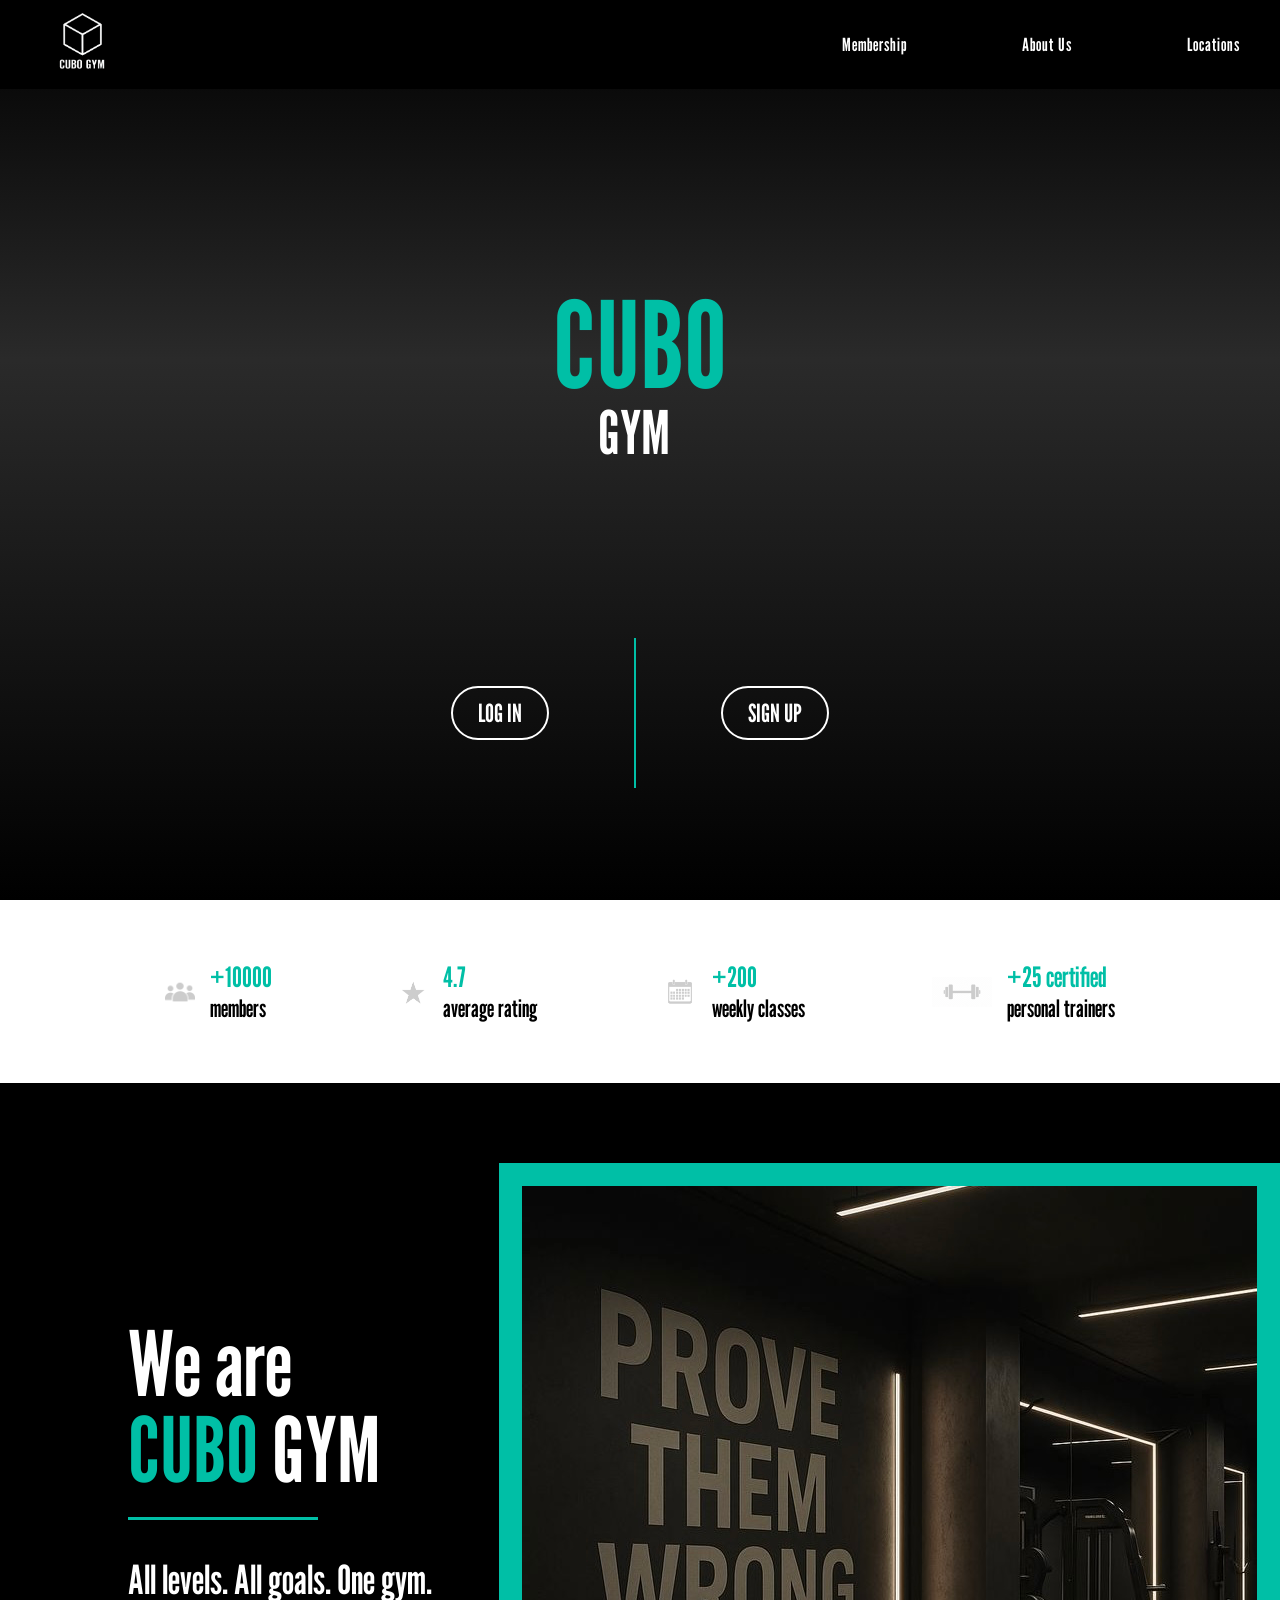
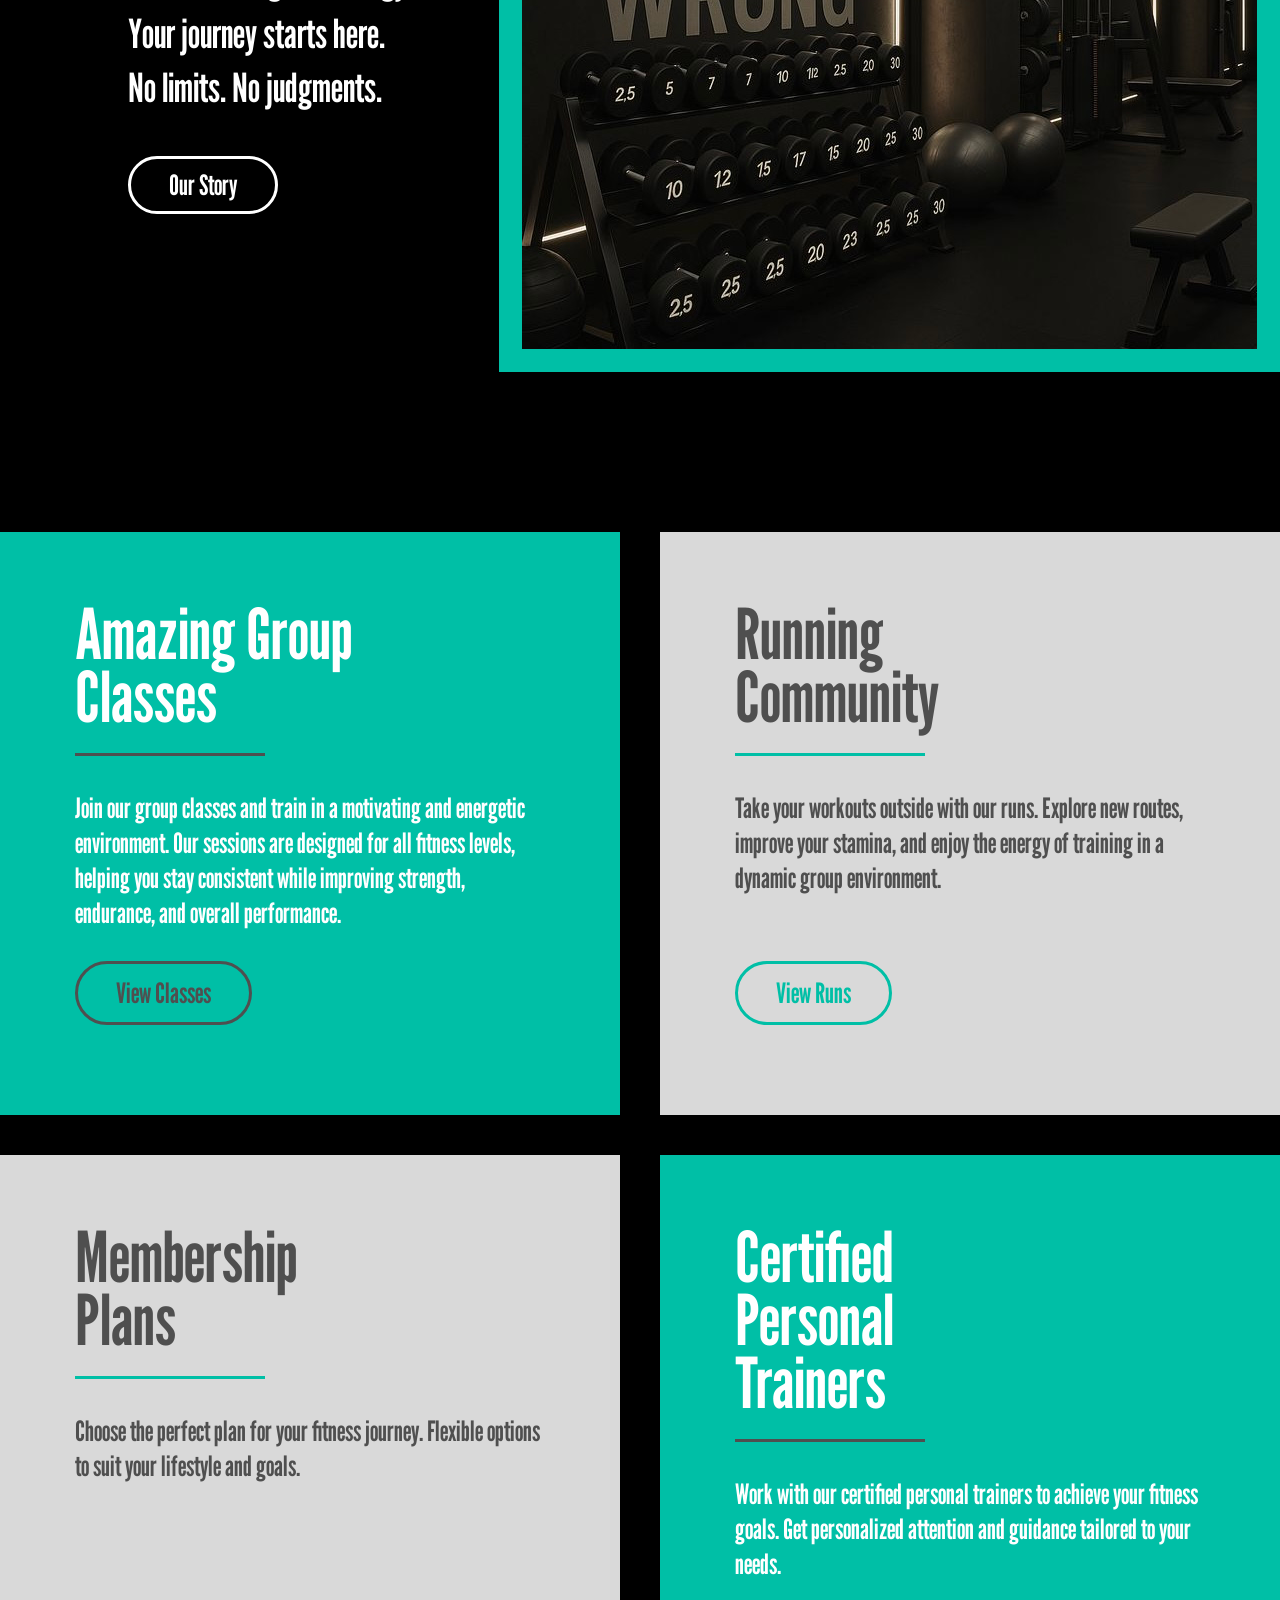
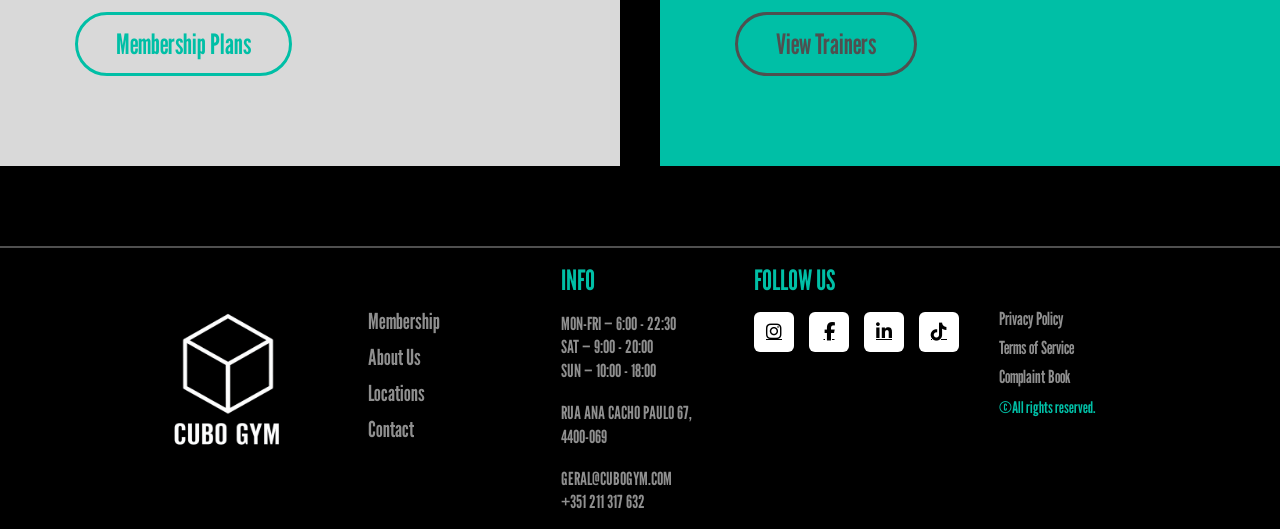
==== commit 135fe2bf: "fix minor bugs in all htmls and added membership images" ====
--- a/HTML/index.html
+++ b/HTML/index.html
@@ -43,7 +43,7 @@
             </div>
         </section>
 
-        <section class="stats">
+        <div class="stats">
             <div class="stat-card">
                 <img src="../images/membros.png" alt="logo">
                 <p class="stat-number">+10000</p>
@@ -67,7 +67,7 @@
                 <p class="stat-number">+25 certified</p>
                 <p class="stat-text">personal trainers</p>
             </div>
-        </section>
+        </div>
 
         <section class="about">
             <div class="about-text">
--- a/CSS/index.css
+++ b/CSS/index.css
@@ -17,7 +17,6 @@
     flex-direction: column;
     align-items: center;
     justify-content: center;
-
     padding: 80px 10%;
     background: linear-gradient( to bottom, var(--bg-color) 0%, #2a2a2a 40%, var(--bg-color) 100%);
     min-height: 100vh;
@@ -28,6 +27,7 @@
     font-family: 'League Gothic', sans-serif;
     color: var(--text-main);
     margin: 0;
+    margin-top: 160px;
 }
 
 .hero-title h1 {
--- a/CSS/style.css
+++ b/CSS/style.css
@@ -2,6 +2,10 @@
     margin: 0;
     padding: 0;
     box-sizing: border-box;
+    font-family: 'League Gothic', sans-serif;
+}
+
+body {
     font-family: 'League Gothic', sans-serif;
 }
 
@@ -20,7 +24,8 @@
     width: 100%;
     padding : 0px 40px;
     background-color: black;
-    z-index: 1000;
+    z-index:1000;
+
 }
 
 .logo img{
@@ -40,7 +45,6 @@
     text-decoration: none;
     color: var(--text-main);
     font-size: 18px;
-    font-family: 'League Gothic', sans-serif;
     letter-spacing: 1px;
 
     transition: 0.3s;
@@ -48,6 +52,26 @@
 
 .nav-links a:hover {
     color: var(--accent);
+}
+
+#menu-toggle {
+    display: none;
+}
+
+.menu-icon {
+    display: none;
+    flex-direction: column;
+    gap: 6px;
+    cursor: pointer;
+    z-index: 1002;
+}
+
+.menu-icon span {
+    width: 30px;
+    height: 3px;
+    background-color: white;
+    display: block;
+    transition: 0.3s;
 }
 
 /* footer */
@@ -58,7 +82,6 @@
     padding: 15px 10%;
     background-color: black;
     border-top: 2px solid #4f4f4f;
-    font-family: 'League Gothic', sans-serif;
 }
 
 .footer-logo img {
@@ -150,67 +173,18 @@
     font-size: 16px;
 }
 
-/* esconder checkbox */
-#menu-toggle {
-    display: none;
-}
-
-/* hamburger escondido por defeito */
-.menu-icon {
-    display: none;
-    flex-direction: column;
-    gap: 6px;
-    cursor: pointer;
-}
-
-.menu-icon span {
-    width: 30px;
-    height: 3px;
-    background-color: white;
-    display: block;
-    transition: 0.3s;
-}
 
 /* responsive */
 @media (max-width: 768px) {
 
     /* navbar */
     .navbar {
-        flex-direction: column;
-        gap: 15px;
+        
         padding: 20px;
     }
 
     .logo img {
         height: 65px;
-    }
-
-    /* footer */
-    .footer {
-        grid-template-columns: 1fr;
-        gap: 35px;
-        text-align: center;
-        padding: 40px 5%;
-    }
-
-    .footer-logo img {
-        height: 120px;
-        margin: 0 auto;
-    }
-
-    .footer-links,
-    .footer-right {
-        align-items: center;
-        margin-top: 0;
-    }
-
-    .footer-info,
-    .footer-socials {
-        text-align: center;
-    }
-
-    .social-icons {
-        justify-content: center;
     }
 
     .menu-icon {
@@ -228,11 +202,41 @@
         width: 100%;
         background-color: black;
         padding: 30px 0;
+        z-index: 1001;
     }
 
     #menu-toggle:checked + .menu-icon + .nav-links {
         display: flex;
     }
+
+    /* footer */
+    .footer {
+        grid-template-columns: 1fr;
+        gap: 35px;
+        text-align: center;
+        padding: 40px 5%;
+    }
+
+    .footer-logo img {
+        height: 120px;
+        margin: 0 auto;
+    }
+
+    .footer-links,
+    .footer-right {
+        align-items: center;
+        margin-top: 0;
+    }
+
+    .footer-info,
+    .footer-socials {
+        text-align: center;
+    }
+
+    .social-icons {
+        justify-content: center;
+    }
+
 }
 
 @media (max-width: 1100px) {
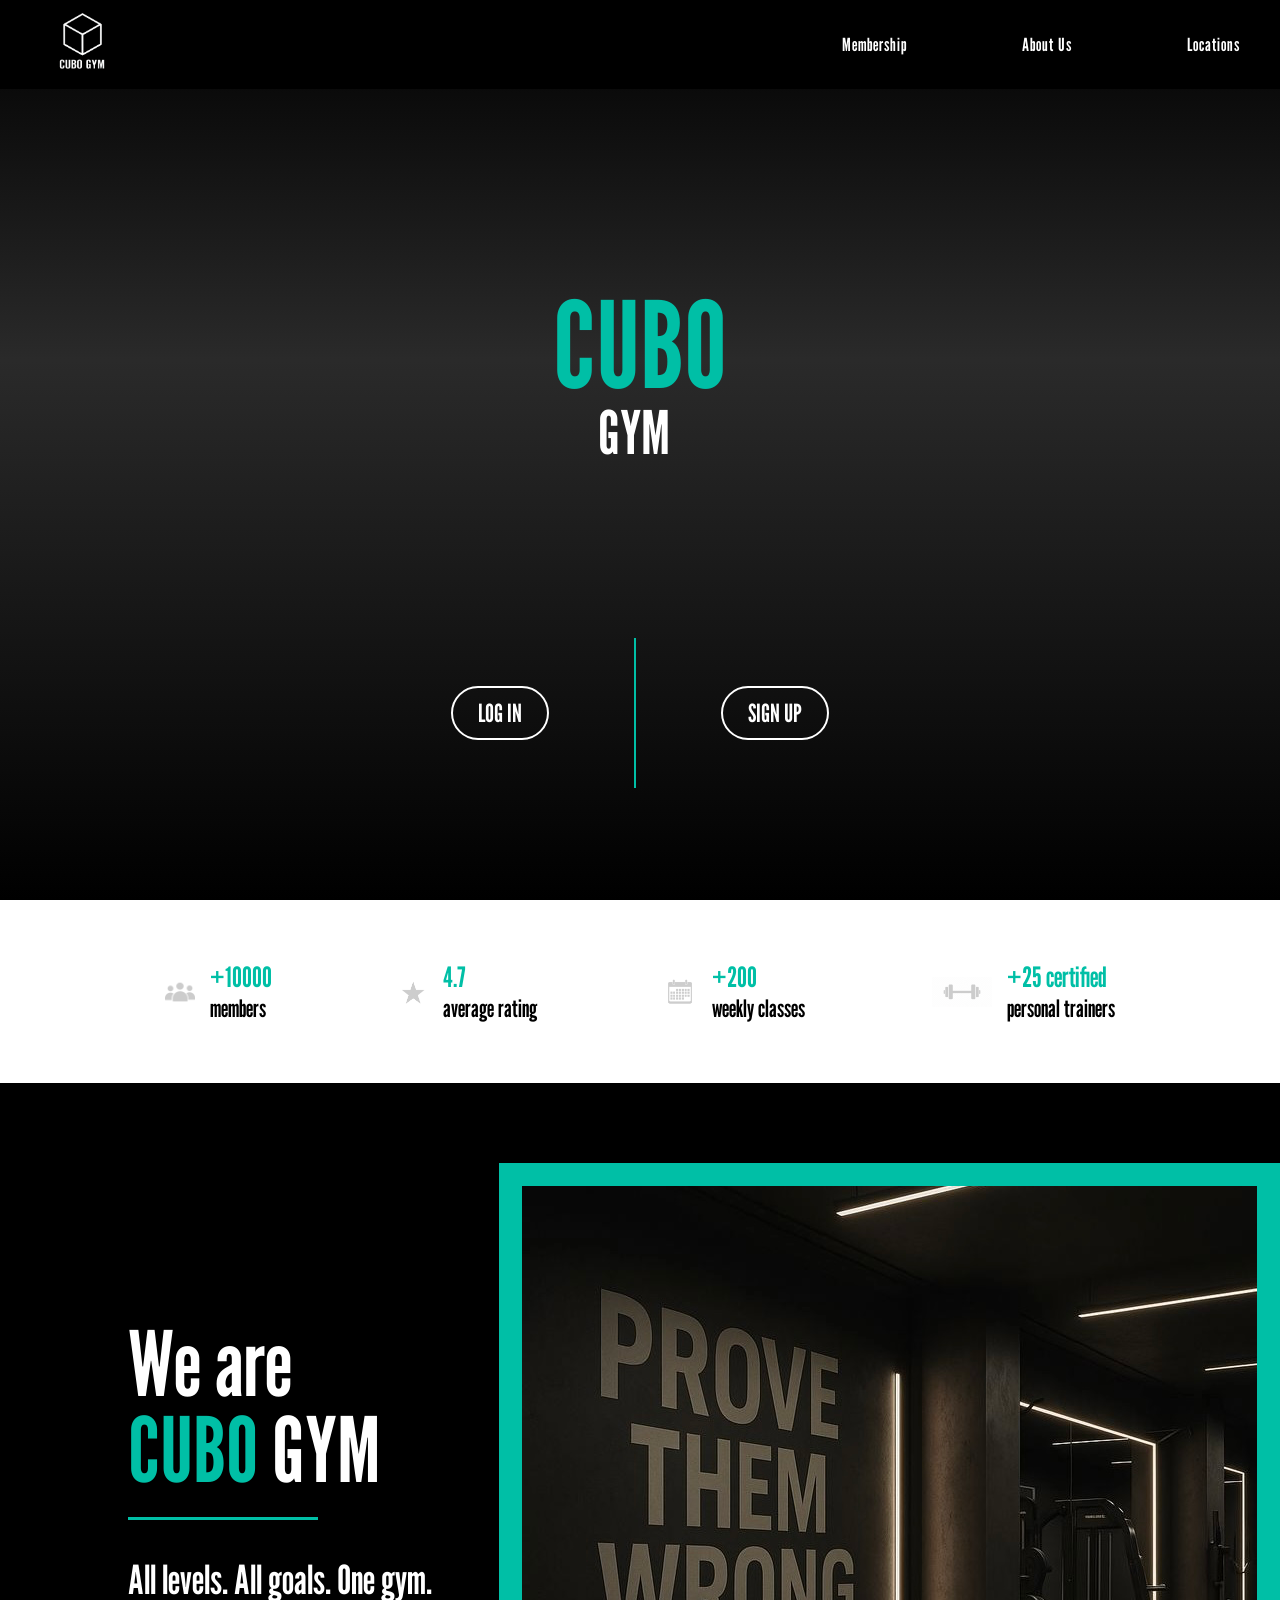
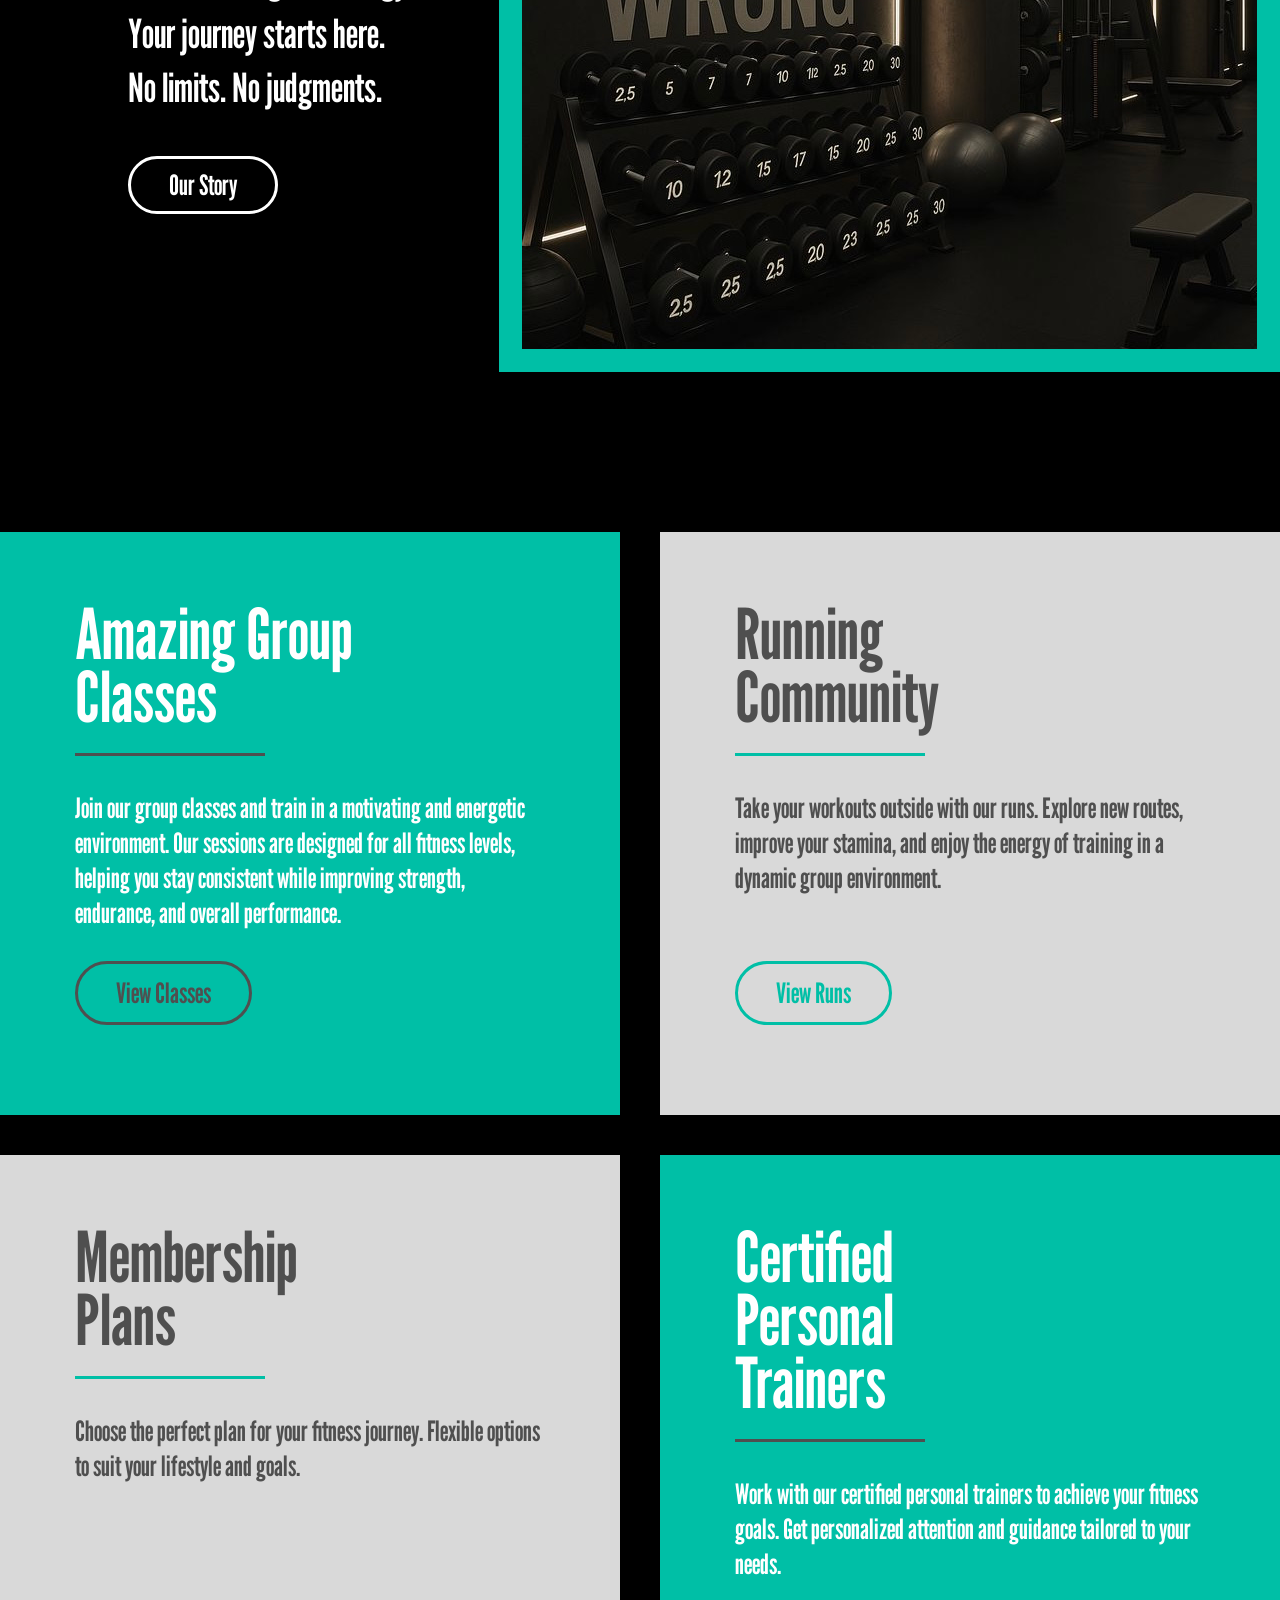
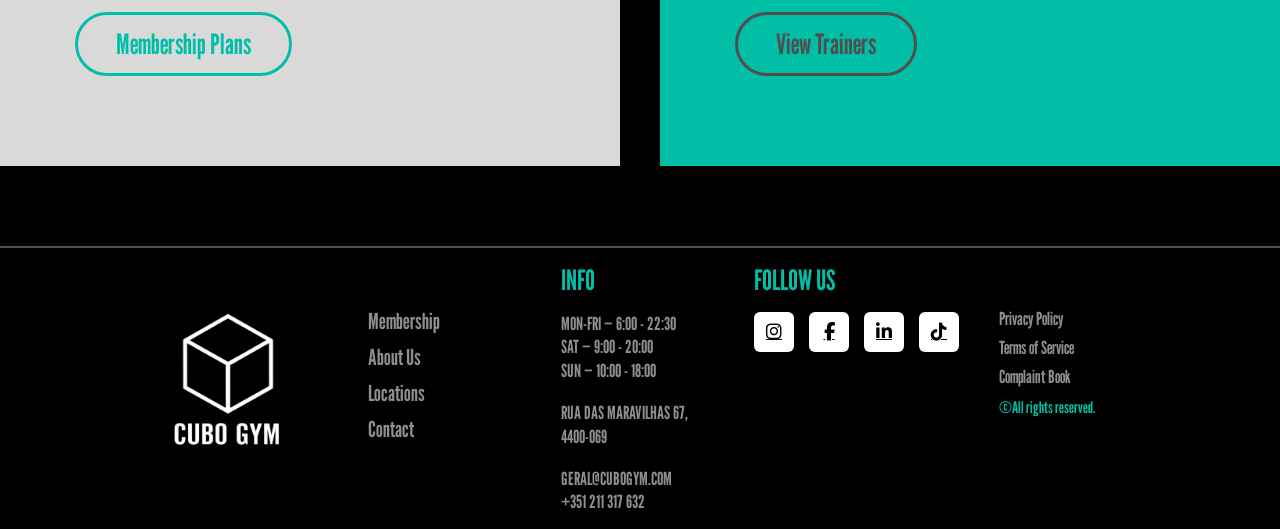
==== commit 65c0470a: "small fix on gym location" ====
--- a/HTML/index.html
+++ b/HTML/index.html
@@ -135,7 +135,7 @@
             <p>SAT — 9:00 - 20:00</p>
             <p>SUN — 10:00 - 18:00</p>
             <br>
-            <p>RUA ANA CACHO PAULO 67, 4400-069</p>
+            <p>RUA DAS MARAVILHAS 67, 4400-069</p>
             <br>
             <p>GERAL@CUBOGYM.COM</p>
             <p>+351 211 317 632</p>
--- a/CSS/index.css
+++ b/CSS/index.css
@@ -388,5 +388,4 @@
         font-size: 24px;
         margin-top: 30px;
     }
-}
-
+}
